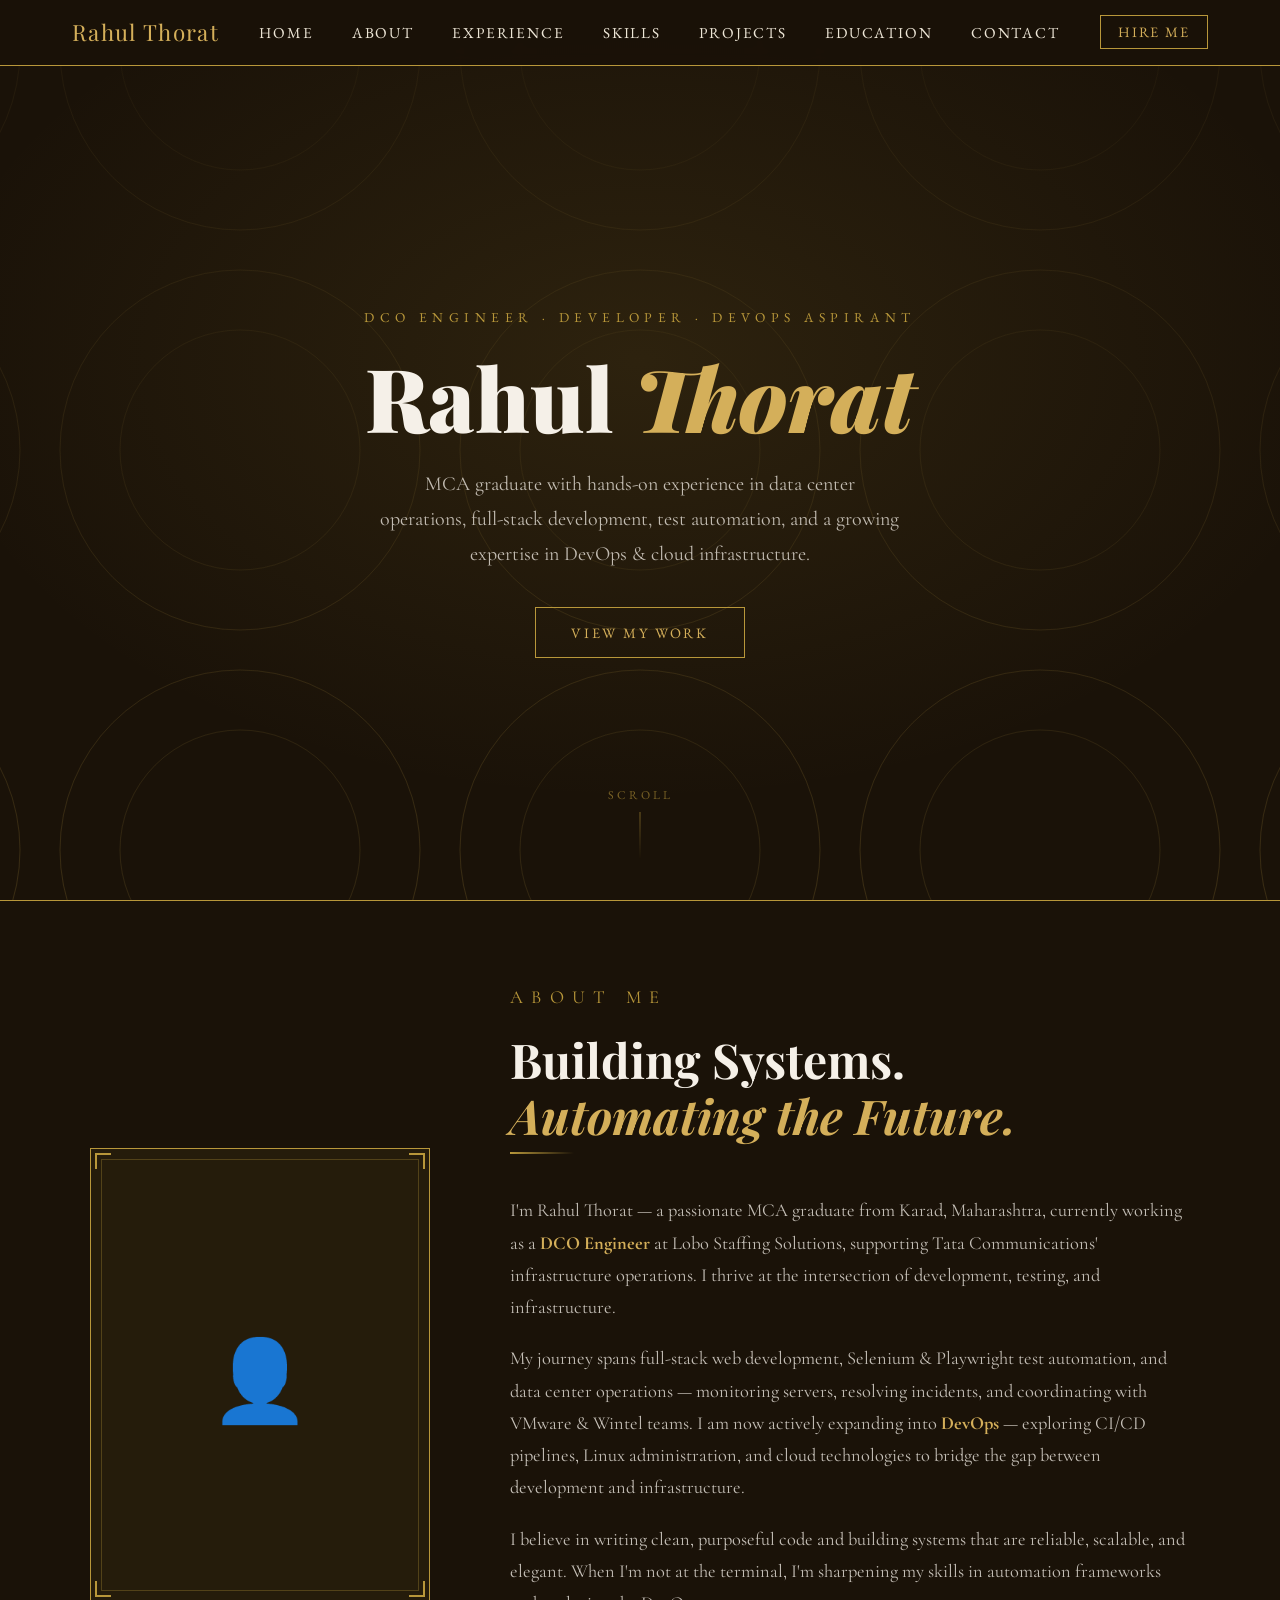
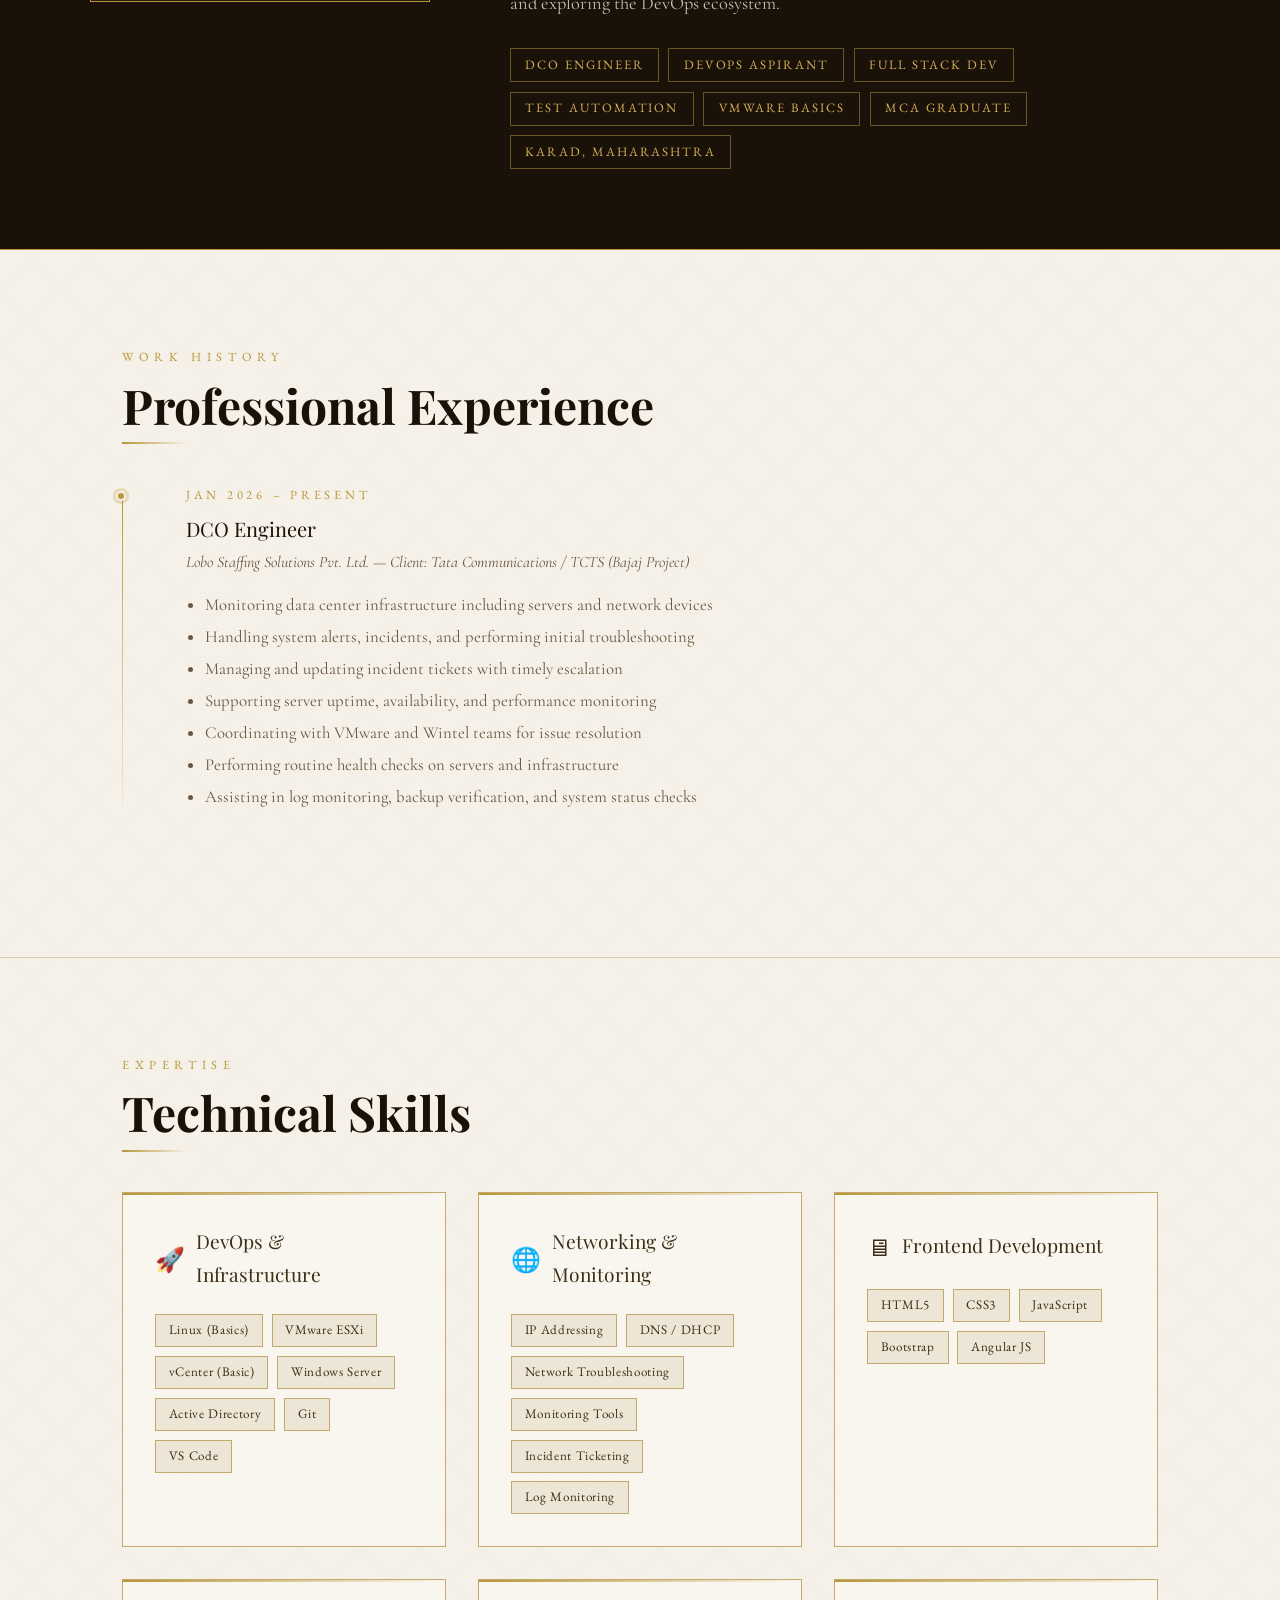
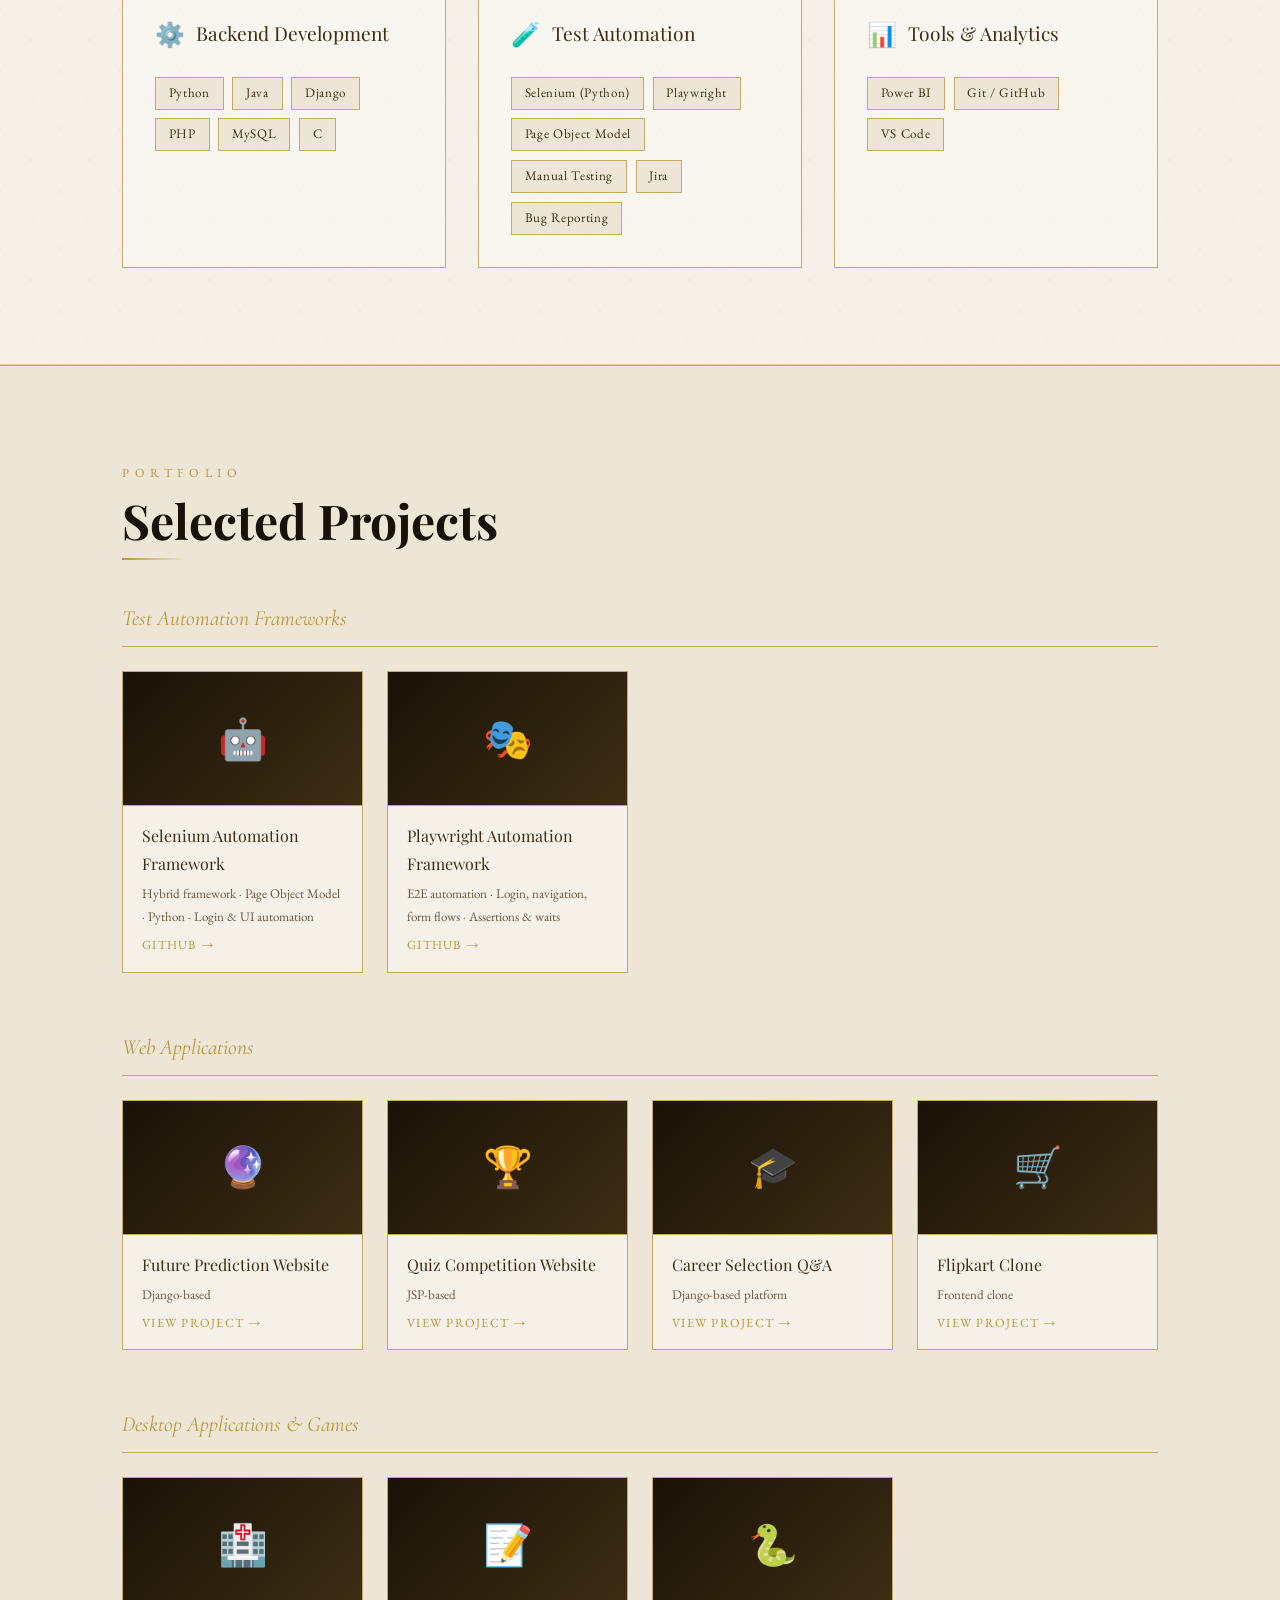
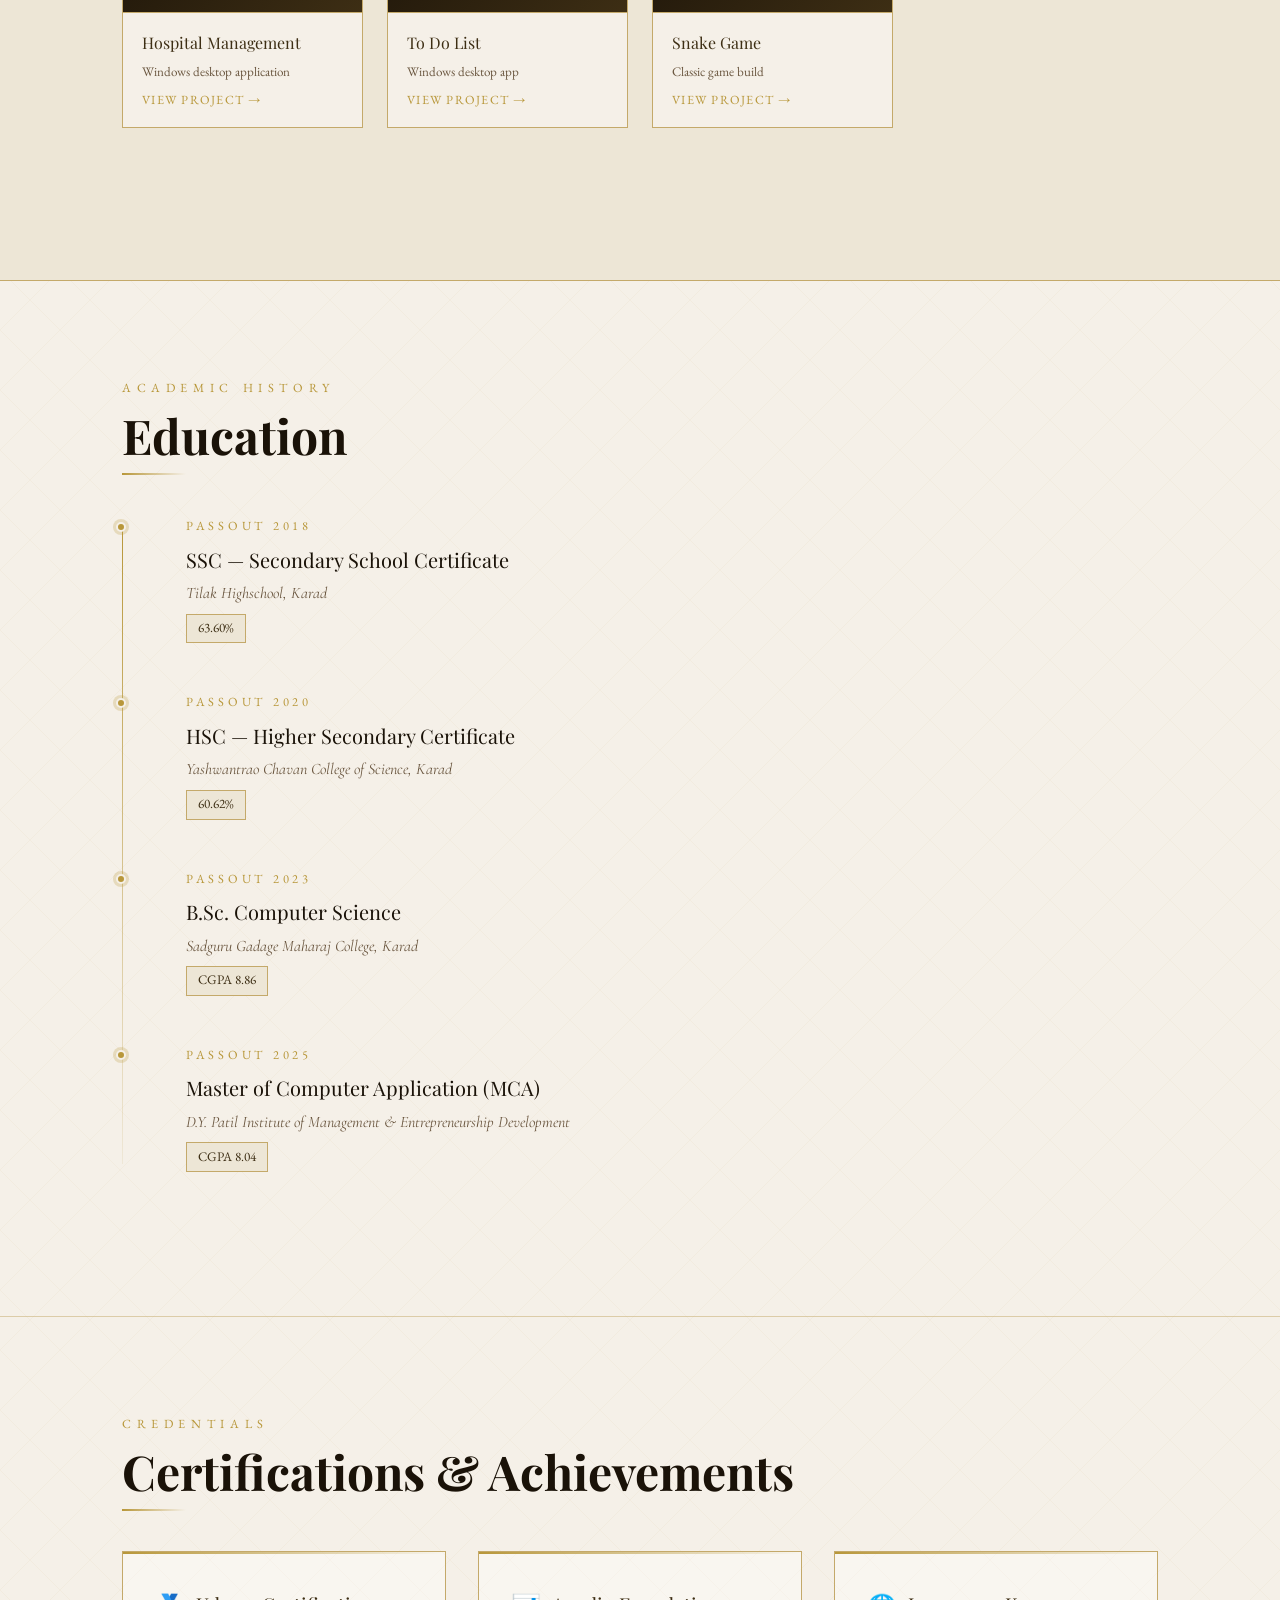
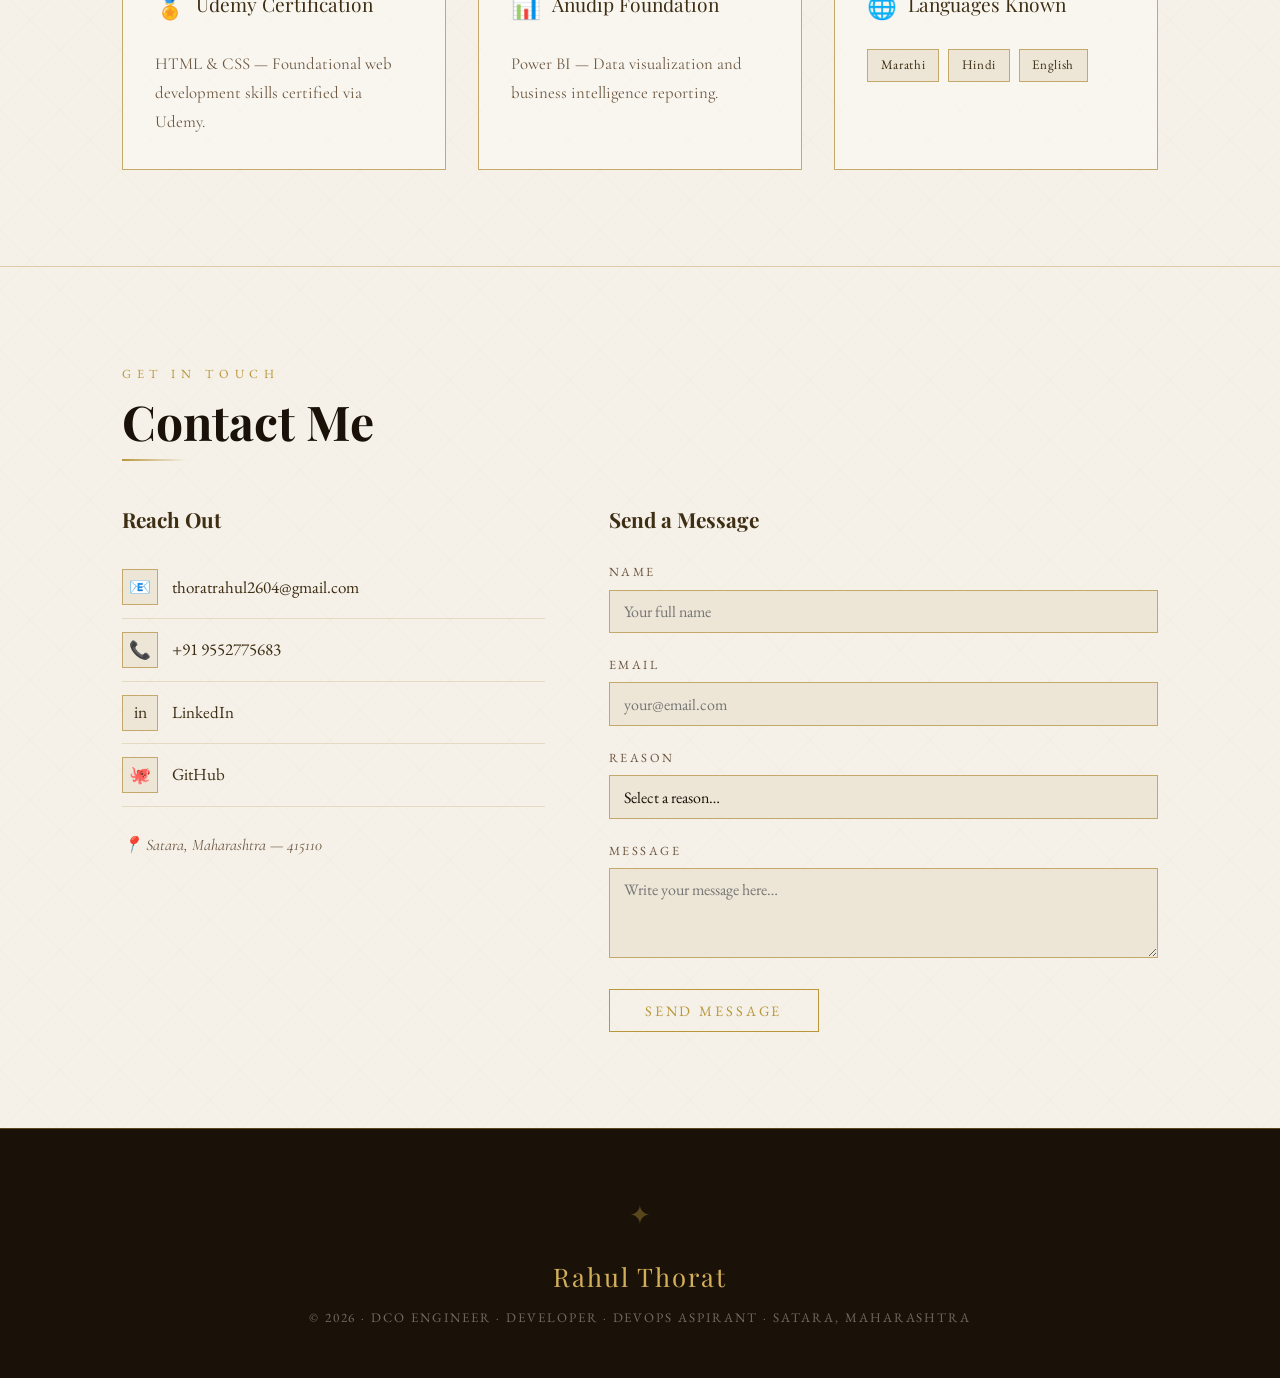
==== template/index.html @ 79670a4c "Pushing to github" ====
<!DOCTYPE html>
<html lang="en">
<head>
  <meta charset="UTF-8" />
  <meta name="viewport" content="width=device-width, initial-scale=1.0"/>
  <title>Rahul Thorat — DevOps & Full Stack Developer</title>
  <link href="https://fonts.googleapis.com/css2?family=Playfair+Display:wght@400;700;900&family=Cormorant+Garamond:ital,wght@0,300;0,400;0,600;1,300;1,400&family=EB+Garamond:wght@400;500&display=swap" rel="stylesheet"/>
  <link rel="stylesheet" href="../css/styles.css">
</head>
<body>

<!-- ═══════════════ NAVIGATION ═══════════════ -->
<div class="nav-wrapper">
  <nav>
    <div class="nav-logo">Rahul Thorat</div>
    <ul class="nav-links">
      <li><a href="#home">Home</a></li>
      <li><a href="#about">About</a></li>
      <li><a href="#experience">Experience</a></li>
      <li><a href="#skills">Skills</a></li>
      <li><a href="#projects">Projects</a></li>
      <li><a href="#education">Education</a></li>
      <li><a href="#contact">Contact</a></li>
    </ul>
    <div class="nav-contact"><a href="#contact">Hire Me</a></div>
  </nav>
</div>

<!-- ═══════════════ HERO ═══════════════ -->
<div id="home" class="hero">
  <div class="hero-inner">
    <p class="hero-eyebrow">DCO Engineer · Developer · DevOps Aspirant</p>
    <h1>Rahul <em>Thorat</em></h1>
    <p class="hero-desc">MCA graduate with hands-on experience in data center operations, full-stack development, test automation, and a growing expertise in DevOps & cloud infrastructure.</p>
    <a href="#projects" class="hero-cta">View My Work</a>
  </div>
  <div class="hero-scroll">
    <span>Scroll</span>
    <div class="scroll-line"></div>
  </div>
</div>

<!-- ═══════════════ ABOUT ═══════════════ -->
<div id="about" class="about-strip">
  <div class="about-inner">
    <div class="about-portrait reveal">
      <div class="portrait-frame">
        👤
        <div class="portrait-corner tl"></div>
        <div class="portrait-corner tr"></div>
        <div class="portrait-corner bl"></div>
        <div class="portrait-corner br"></div>
      </div>
    </div>
    <div class="about-text reveal">
      <p class="section-label">About Me</p>
      <h2 class="section-title">Building Systems.<br/><em style="font-style:italic; color:var(--gold-light);">Automating the Future.</em></h2>
      <span class="title-rule"></span>
      <p>I'm Rahul Thorat — a passionate MCA graduate from Karad, Maharashtra, currently working as a <strong style="color:var(--gold-light)">DCO Engineer</strong> at Lobo Staffing Solutions, supporting Tata Communications' infrastructure operations. I thrive at the intersection of development, testing, and infrastructure.</p>
      <p>My journey spans full-stack web development, Selenium &amp; Playwright test automation, and data center operations — monitoring servers, resolving incidents, and coordinating with VMware &amp; Wintel teams. I am now actively expanding into <strong style="color:var(--gold-light)">DevOps</strong> — exploring CI/CD pipelines, Linux administration, and cloud technologies to bridge the gap between development and infrastructure.</p>
      <p>I believe in writing clean, purposeful code and building systems that are reliable, scalable, and elegant. When I'm not at the terminal, I'm sharpening my skills in automation frameworks and exploring the DevOps ecosystem.</p>
      <div class="about-tags">
        <span class="about-tag">DCO Engineer</span>
        <span class="about-tag">DevOps Aspirant</span>
        <span class="about-tag">Full Stack Dev</span>
        <span class="about-tag">Test Automation</span>
        <span class="about-tag">VMware Basics</span>
        <span class="about-tag">MCA Graduate</span>
        <span class="about-tag">Karad, Maharashtra</span>
      </div>
    </div>
  </div>
</div>

<!-- ═══════════════ EXPERIENCE ═══════════════ -->
<section id="experience">
  <p class="section-label reveal">Work History</p>
  <h2 class="section-title reveal">Professional Experience</h2>
  <span class="title-rule reveal"></span>
  <div class="timeline">
    <div class="timeline-item reveal">
      <div class="timeline-dot"></div>
      <p class="timeline-year">Jan 2026 – Present</p>
      <p class="timeline-degree">DCO Engineer</p>
      <p class="timeline-school">Lobo Staffing Solutions Pvt. Ltd. — Client: Tata Communications / TCTS (Bajaj Project)</p>
      <ul style="margin-top:0.8rem; padding-left:1.2rem; font-family:'Cormorant Garamond',serif; font-size:1.05rem; color:var(--ink-soft); line-height:1.9;">
        <li>Monitoring data center infrastructure including servers and network devices</li>
        <li>Handling system alerts, incidents, and performing initial troubleshooting</li>
        <li>Managing and updating incident tickets with timely escalation</li>
        <li>Supporting server uptime, availability, and performance monitoring</li>
        <li>Coordinating with VMware and Wintel teams for issue resolution</li>
        <li>Performing routine health checks on servers and infrastructure</li>
        <li>Assisting in log monitoring, backup verification, and system status checks</li>
      </ul>
    </div>
  </div>
</section>

<hr class="section-sep"/>

<!-- ═══════════════ SKILLS ═══════════════ -->
<section id="skills">
  <p class="section-label reveal">Expertise</p>
  <h2 class="section-title reveal">Technical Skills</h2>
  <span class="title-rule reveal"></span>
  <div class="skills-grid">

    <div class="skill-card reveal">
      <div class="skill-card-title"><span>🚀</span> DevOps & Infrastructure</div>
      <div class="skill-list">
        <span class="skill-pill">Linux (Basics)</span>
        <span class="skill-pill">VMware ESXi</span>
        <span class="skill-pill">vCenter (Basic)</span>
        <span class="skill-pill">Windows Server</span>
        <span class="skill-pill">Active Directory</span>
        <span class="skill-pill">Git</span>
        <span class="skill-pill">VS Code</span>
      </div>
    </div>

    <div class="skill-card reveal">
      <div class="skill-card-title"><span>🌐</span> Networking & Monitoring</div>
      <div class="skill-list">
        <span class="skill-pill">IP Addressing</span>
        <span class="skill-pill">DNS / DHCP</span>
        <span class="skill-pill">Network Troubleshooting</span>
        <span class="skill-pill">Monitoring Tools</span>
        <span class="skill-pill">Incident Ticketing</span>
        <span class="skill-pill">Log Monitoring</span>
      </div>
    </div>

    <div class="skill-card reveal">
      <div class="skill-card-title"><span>🖥</span> Frontend Development</div>
      <div class="skill-list">
        <span class="skill-pill">HTML5</span>
        <span class="skill-pill">CSS3</span>
        <span class="skill-pill">JavaScript</span>
        <span class="skill-pill">Bootstrap</span>
        <span class="skill-pill">Angular JS</span>
      </div>
    </div>

    <div class="skill-card reveal">
      <div class="skill-card-title"><span>⚙️</span> Backend Development</div>
      <div class="skill-list">
        <span class="skill-pill">Python</span>
        <span class="skill-pill">Java</span>
        <span class="skill-pill">Django</span>
        <span class="skill-pill">PHP</span>
        <span class="skill-pill">MySQL</span>
        <span class="skill-pill">C</span>
      </div>
    </div>

    <div class="skill-card reveal">
      <div class="skill-card-title"><span>🧪</span> Test Automation</div>
      <div class="skill-list">
        <span class="skill-pill">Selenium (Python)</span>
        <span class="skill-pill">Playwright</span>
        <span class="skill-pill">Page Object Model</span>
        <span class="skill-pill">Manual Testing</span>
        <span class="skill-pill">Jira</span>
        <span class="skill-pill">Bug Reporting</span>
      </div>
    </div>

    <div class="skill-card reveal">
      <div class="skill-card-title"><span>📊</span> Tools & Analytics</div>
      <div class="skill-list">
        <span class="skill-pill">Power BI</span>
        <span class="skill-pill">Git / GitHub</span>
        <span class="skill-pill">VS Code</span>
      </div>
    </div>

  </div>
</section>

<hr class="section-sep"/>

<!-- ═══════════════ PROJECTS ═══════════════ -->
<div id="projects" class="projects-bg">
  <div class="projects-inner">
    <p class="section-label reveal">Portfolio</p>
    <h2 class="section-title reveal">Selected Projects</h2>
    <span class="title-rule reveal"></span>

    <div class="project-category reveal">
      <p class="project-cat-label">Test Automation Frameworks</p>
      <div class="projects-grid">
        <a href="https://github.com" class="project-card">
          <div class="project-thumb">🤖</div>
          <div class="project-info">
            <p class="project-name">Selenium Automation Framework</p>
            <p style="font-size:0.82rem; color:var(--ink-soft); font-family:'EB Garamond',serif; margin:0.3rem 0;">Hybrid framework · Page Object Model · Python · Login & UI automation</p>
            <p class="project-link">GitHub →</p>
          </div>
        </a>
        <a href="https://github.com" class="project-card">
          <div class="project-thumb">🎭</div>
          <div class="project-info">
            <p class="project-name">Playwright Automation Framework</p>
            <p style="font-size:0.82rem; color:var(--ink-soft); font-family:'EB Garamond',serif; margin:0.3rem 0;">E2E automation · Login, navigation, form flows · Assertions & waits</p>
            <p class="project-link">GitHub →</p>
          </div>
        </a>
      </div>
    </div>

    <div class="project-category reveal">
      <p class="project-cat-label">Web Applications</p>
      <div class="projects-grid">
        <a href="#" class="project-card">
          <div class="project-thumb">🔮</div>
          <div class="project-info">
            <p class="project-name">Future Prediction Website</p>
            <p style="font-size:0.82rem; color:var(--ink-soft); font-family:'EB Garamond',serif; margin:0.3rem 0;">Django-based</p>
            <p class="project-link">View Project →</p>
          </div>
        </a>
        <a href="#" class="project-card">
          <div class="project-thumb">🏆</div>
          <div class="project-info">
            <p class="project-name">Quiz Competition Website</p>
            <p style="font-size:0.82rem; color:var(--ink-soft); font-family:'EB Garamond',serif; margin:0.3rem 0;">JSP-based</p>
            <p class="project-link">View Project →</p>
          </div>
        </a>
        <a href="#" class="project-card">
          <div class="project-thumb">🎓</div>
          <div class="project-info">
            <p class="project-name">Career Selection Q&amp;A</p>
            <p style="font-size:0.82rem; color:var(--ink-soft); font-family:'EB Garamond',serif; margin:0.3rem 0;">Django-based platform</p>
            <p class="project-link">View Project →</p>
          </div>
        </a>
        <a href="#" class="project-card">
          <div class="project-thumb">🛒</div>
          <div class="project-info">
            <p class="project-name">Flipkart Clone</p>
            <p style="font-size:0.82rem; color:var(--ink-soft); font-family:'EB Garamond',serif; margin:0.3rem 0;">Frontend clone</p>
            <p class="project-link">View Project →</p>
          </div>
        </a>
      </div>
    </div>

    <div class="project-category reveal">
      <p class="project-cat-label">Desktop Applications & Games</p>
      <div class="projects-grid">
        <a href="#" class="project-card">
          <div class="project-thumb">🏥</div>
          <div class="project-info">
            <p class="project-name">Hospital Management</p>
            <p style="font-size:0.82rem; color:var(--ink-soft); font-family:'EB Garamond',serif; margin:0.3rem 0;">Windows desktop application</p>
            <p class="project-link">View Project →</p>
          </div>
        </a>
        <a href="#" class="project-card">
          <div class="project-thumb">📝</div>
          <div class="project-info">
            <p class="project-name">To Do List</p>
            <p style="font-size:0.82rem; color:var(--ink-soft); font-family:'EB Garamond',serif; margin:0.3rem 0;">Windows desktop app</p>
            <p class="project-link">View Project →</p>
          </div>
        </a>
        <a href="#" class="project-card">
          <div class="project-thumb">🐍</div>
          <div class="project-info">
            <p class="project-name">Snake Game</p>
            <p style="font-size:0.82rem; color:var(--ink-soft); font-family:'EB Garamond',serif; margin:0.3rem 0;">Classic game build</p>
            <p class="project-link">View Project →</p>
          </div>
        </a>
      </div>
    </div>
  </div>
</div>

<!-- ═══════════════ EDUCATION ═══════════════ -->
<section id="education">
  <p class="section-label reveal">Academic History</p>
  <h2 class="section-title reveal">Education</h2>
  <span class="title-rule reveal"></span>
  <div class="timeline">

    <div class="timeline-item reveal">
      <div class="timeline-dot"></div>
      <p class="timeline-year">Passout 2018</p>
      <p class="timeline-degree">SSC — Secondary School Certificate</p>
      <p class="timeline-school">Tilak Highschool, Karad</p>
      <span class="timeline-score">63.60%</span>
    </div>

    <div class="timeline-item reveal">
      <div class="timeline-dot"></div>
      <p class="timeline-year">Passout 2020</p>
      <p class="timeline-degree">HSC — Higher Secondary Certificate</p>
      <p class="timeline-school">Yashwantrao Chavan College of Science, Karad</p>
      <span class="timeline-score">60.62%</span>
    </div>

    <div class="timeline-item reveal">
      <div class="timeline-dot"></div>
      <p class="timeline-year">Passout 2023</p>
      <p class="timeline-degree">B.Sc. Computer Science</p>
      <p class="timeline-school">Sadguru Gadage Maharaj College, Karad</p>
      <span class="timeline-score">CGPA 8.86</span>
    </div>

    <div class="timeline-item reveal">
      <div class="timeline-dot"></div>
      <p class="timeline-year">Passout 2025</p>
      <p class="timeline-degree">Master of Computer Application (MCA)</p>
      <p class="timeline-school">D.Y. Patil Institute of Management &amp; Entrepreneurship Development</p>
      <span class="timeline-score">CGPA 8.04</span>
    </div>

  </div>
</section>

<hr class="section-sep"/>

<!-- ═══════════════ CERTIFICATIONS ═══════════════ -->
<section id="certifications">
  <p class="section-label reveal">Credentials</p>
  <h2 class="section-title reveal">Certifications &amp; Achievements</h2>
  <span class="title-rule reveal"></span>
  <div class="skills-grid">
    <div class="skill-card reveal">
      <div class="skill-card-title"><span>🏅</span> Udemy Certification</div>
      <p style="font-family:'Cormorant Garamond',serif; font-size:1.05rem; color:var(--ink-soft);">HTML &amp; CSS — Foundational web development skills certified via Udemy.</p>
    </div>
    <div class="skill-card reveal">
      <div class="skill-card-title"><span>📊</span> Anudip Foundation</div>
      <p style="font-family:'Cormorant Garamond',serif; font-size:1.05rem; color:var(--ink-soft);">Power BI — Data visualization and business intelligence reporting.</p>
    </div>
    <div class="skill-card reveal">
      <div class="skill-card-title"><span>🌐</span> Languages Known</div>
      <div class="skill-list" style="margin-top:0.5rem;">
        <span class="skill-pill">Marathi</span>
        <span class="skill-pill">Hindi</span>
        <span class="skill-pill">English</span>
      </div>
    </div>
  </div>
</section>

<hr class="section-sep"/>

<!-- ═══════════════ CONTACT ═══════════════ -->
<section id="contact">
  <p class="section-label reveal">Get In Touch</p>
  <h2 class="section-title reveal">Contact Me</h2>
  <span class="title-rule reveal"></span>
  <div class="contact-wrap">

    <div class="contact-social reveal">
      <h3>Reach Out</h3>
      <a href="mailto:thoratrahul2604@gmail.com" class="social-link">
        <div class="social-icon">📧</div>
        <span>thoratrahul2604@gmail.com</span>
      </a>
      <a href="tel:9552775683" class="social-link">
        <div class="social-icon">📞</div>
        <span>+91 9552775683</span>
      </a>
      <a href="https://linkedin.com" target="_blank" class="social-link">
        <div class="social-icon">in</div>
        <span>LinkedIn</span>
      </a>
      <a href="https://github.com" target="_blank" class="social-link">
        <div class="social-icon">🐙</div>
        <span>GitHub</span>
      </a>
      <p style="margin-top:1.5rem; font-family:'Cormorant Garamond',serif; font-style:italic; color:var(--ink-soft); font-size:1rem;">
        📍 Satara, Maharashtra — 415110
      </p>
    </div>

    <div class="contact-form reveal">
      <h3>Send a Message</h3>
      <div class="form-group">
        <label for="name">Name</label>
        <input type="text" id="name" name="name" placeholder="Your full name"/>
      </div>
      <div class="form-group">
        <label for="email">Email</label>
        <input type="email" id="email" name="email" placeholder="your@email.com"/>
      </div>
      <div class="form-group">
        <label for="reason">Reason</label>
        <select id="reason" name="reason">
          <option value="">Select a reason…</option>
          <option value="query">Query</option>
          <option value="feedback">Feedback</option>
          <option value="support">Support</option>
          <option value="hire">Hiring</option>
          <option value="other">Other</option>
        </select>
      </div>
      <div class="form-group">
        <label for="message">Message</label>
        <textarea id="message" name="message" placeholder="Write your message here…"></textarea>
      </div>
      <button class="btn-submit" type="button">Send Message</button>
    </div>

  </div>
</section>

<!-- ═══════════════ FOOTER ═══════════════ -->
<footer>
  <div class="footer-ornament">✦</div>
  <p class="footer-name">Rahul Thorat</p>
  <p class="footer-copy">&copy; 2026 · DCO Engineer · Developer · DevOps Aspirant · Satara, Maharashtra</p>
</footer>

<!-- ═══════════════ SCROLL REVEAL ═══════════════ -->
<script>
  const observer = new IntersectionObserver(entries => {
    entries.forEach(e => {
      if (e.isIntersecting) {
        e.target.classList.add('visible');
        observer.unobserve(e.target);
      }
    });
  }, { threshold: 0.12 });

  document.querySelectorAll('.reveal').forEach(el => observer.observe(el));
</script>

</body>
</html>
---- css/styles.css ----
:root {
      --cream:   #f5f0e8;
      --parchment: #ede6d6;
      --gold:    #b8973a;
      --gold-light: #d4af5a;
      --ink:     #1a1208;
      --ink-mid: #3d2e14;
      --ink-soft: #6b5740;
      --red:     #8b1a1a;
      --border:  #c4a96a;
      --shadow:  rgba(26,18,8,0.18);
    }

    *, *::before, *::after { margin:0; padding:0; box-sizing:border-box; }

    html { scroll-behavior: smooth; }

    body {
      background-color: var(--cream);
      background-image:
        url("data:image/svg+xml,%3Csvg xmlns='http://www.w3.org/2000/svg' width='60' height='60'%3E%3Cpath d='M30 0 L60 30 L30 60 L0 30Z' fill='none' stroke='%23c4a96a' stroke-width='0.3' opacity='0.25'/%3E%3C/svg%3E");
      color: var(--ink);
      font-family: 'EB Garamond', serif;
      font-size: 17px;
      line-height: 1.75;
      overflow-x: hidden;
    }

    /* ─── SCROLLBAR ─── */
    ::-webkit-scrollbar { width: 7px; }
    ::-webkit-scrollbar-track { background: var(--parchment); }
    ::-webkit-scrollbar-thumb { background: var(--gold); border-radius: 4px; }

    /* ─── DECORATIVE DIVIDER ─── */
    .ornament {
      text-align: center;
      color: var(--gold);
      font-size: 1.4rem;
      letter-spacing: 0.5em;
      margin: 1.5rem 0;
      opacity: 0.7;
    }

    /* ════════════════ NAVIGATION ════════════════ */
    .nav-wrapper {
      position: fixed; top: 0; left: 0; right: 0; z-index: 1000;
      background: rgba(26,18,8,0.94);
      border-bottom: 1px solid var(--gold);
      backdrop-filter: blur(6px);
    }
    nav {
      max-width: 1200px;
      margin: 0 auto;
      display: flex;
      align-items: center;
      justify-content: space-between;
      padding: 0.8rem 2rem;
    }
    .nav-logo {
      font-family: 'Playfair Display', serif;
      font-size: 1.4rem;
      color: var(--gold-light);
      letter-spacing: 0.06em;
    }
    .nav-links { display: flex; list-style: none; gap: 2.4rem; }
    .nav-links a {
      color: var(--parchment);
      text-decoration: none;
      font-family: 'EB Garamond', serif;
      font-size: 0.95rem;
      letter-spacing: 0.12em;
      text-transform: uppercase;
      position: relative;
      transition: color 0.3s;
    }
    .nav-links a::after {
      content: '';
      position: absolute; left: 0; bottom: -3px; right: 0; height: 1px;
      background: var(--gold);
      transform: scaleX(0); transform-origin: left;
      transition: transform 0.3s;
    }
    .nav-links a:hover { color: var(--gold-light); }
    .nav-links a:hover::after { transform: scaleX(1); }
    .nav-contact a {
      border: 1px solid var(--gold);
      color: var(--gold-light);
      padding: 0.4rem 1.1rem;
      font-family: 'EB Garamond', serif;
      font-size: 0.9rem;
      letter-spacing: 0.12em;
      text-transform: uppercase;
      text-decoration: none;
      transition: background 0.3s, color 0.3s;
    }
    .nav-contact a:hover { background: var(--gold); color: var(--ink); }

    /* ════════════════ HERO ════════════════ */
    .hero {
      min-height: 100vh;
      display: flex;
      align-items: center;
      justify-content: center;
      text-align: center;
      padding: 8rem 2rem 4rem;
      background:
        linear-gradient(to bottom, rgba(26,18,8,0.72) 0%, rgba(26,18,8,0.4) 60%, rgba(245,240,232,0) 100%),
        url("data:image/svg+xml,%3Csvg xmlns='http://www.w3.org/2000/svg' width='200' height='200'%3E%3Ccircle cx='100' cy='100' r='90' fill='none' stroke='%23b8973a' stroke-width='0.5' opacity='0.2'/%3E%3Ccircle cx='100' cy='100' r='60' fill='none' stroke='%23b8973a' stroke-width='0.5' opacity='0.15'/%3E%3C/svg%3E") center/400px;
      background-color: var(--ink);
      position: relative;
    }
    .hero::before {
      content: '';
      position: absolute; inset: 0;
      background: radial-gradient(ellipse 80% 70% at 50% 40%, rgba(184,151,58,0.12) 0%, transparent 70%);
      pointer-events: none;
    }
    .hero-inner { position: relative; z-index: 1; max-width: 700px; }
    .hero-eyebrow {
      font-family: 'EB Garamond', serif;
      font-size: 0.85rem;
      letter-spacing: 0.4em;
      text-transform: uppercase;
      color: var(--gold);
      margin-bottom: 1.2rem;
      opacity: 0;
      animation: fadeUp 0.9s 0.2s forwards;
    }
    .hero h1 {
      font-family: 'Playfair Display', serif;
      font-size: clamp(3rem, 7vw, 5.5rem);
      font-weight: 900;
      line-height: 1.08;
      color: var(--cream);
      margin-bottom: 1.4rem;
      opacity: 0;
      animation: fadeUp 0.9s 0.45s forwards;
    }
    .hero h1 em {
      font-style: italic;
      color: var(--gold-light);
    }
    .hero-desc {
      font-family: 'Cormorant Garamond', serif;
      font-size: 1.25rem;
      color: rgba(245,240,232,0.75);
      max-width: 520px;
      margin: 0 auto 2.2rem;
      opacity: 0;
      animation: fadeUp 0.9s 0.7s forwards;
    }
    .hero-cta {
      display: inline-block;
      border: 1px solid var(--gold);
      color: var(--gold-light);
      padding: 0.75rem 2.2rem;
      font-family: 'EB Garamond', serif;
      font-size: 0.9rem;
      letter-spacing: 0.18em;
      text-transform: uppercase;
      text-decoration: none;
      transition: background 0.3s, color 0.3s;
      opacity: 0;
      animation: fadeUp 0.9s 0.95s forwards;
    }
    .hero-cta:hover { background: var(--gold); color: var(--ink); }
    .hero-scroll {
      position: absolute; bottom: 2.5rem; left: 50%; transform: translateX(-50%);
      display: flex; flex-direction: column; align-items: center; gap: 0.4rem;
      color: var(--gold); font-size: 0.75rem; letter-spacing: 0.25em;
      text-transform: uppercase; opacity: 0.6; animation: fadeIn 1s 1.5s forwards; opacity: 0;
    }
    .scroll-line {
      width: 1px; height: 3rem;
      background: linear-gradient(to bottom, var(--gold), transparent);
      animation: scrollPulse 2s infinite;
    }

    /* ════════════════ SECTION COMMONS ════════════════ */
    section {
      max-width: 1100px;
      margin: 0 auto;
      padding: 6rem 2rem;
    }
    .section-label {
      font-family: 'EB Garamond', serif;
      font-size: 0.78rem;
      letter-spacing: 0.45em;
      text-transform: uppercase;
      color: var(--gold);
      margin-bottom: 0.6rem;
    }
    .section-title {
      font-family: 'Playfair Display', serif;
      font-size: clamp(2rem, 4vw, 3rem);
      font-weight: 700;
      color: var(--ink);
      line-height: 1.15;
      margin-bottom: 0.6rem;
    }
    .title-rule {
      display: block; width: 4rem; height: 2px;
      background: linear-gradient(to right, var(--gold), transparent);
      margin-bottom: 2.5rem;
    }
    .section-sep {
      border: none;
      border-top: 1px solid var(--border);
      opacity: 0.5;
      margin: 0;
    }

    /* ════════════════ ABOUT / HERO STRIP ════════════════ */
    .about-strip {
      background: var(--ink);
      border-top: 1px solid var(--gold);
      border-bottom: 1px solid var(--gold);
      padding: 5rem 2rem;
    }
    .about-inner {
      max-width: 1100px;
      margin: 0 auto;
      display: grid;
      grid-template-columns: 1fr 2fr;
      gap: 5rem;
      align-items: center;
    }
    .about-portrait {
      position: relative;
    }
    .portrait-frame {
      width: 100%;
      aspect-ratio: 3/4;
      border: 1px solid var(--gold);
      background: rgba(184,151,58,0.07);
      display: flex; align-items: center; justify-content: center;
      font-family: 'Playfair Display', serif;
      font-size: 5rem;
      color: var(--gold);
      position: relative;
      overflow: hidden;
    }
    .portrait-frame::before {
      content: '';
      position: absolute; inset: 10px;
      border: 1px solid rgba(184,151,58,0.3);
      pointer-events: none;
    }
    .portrait-corner {
      position: absolute;
      width: 16px; height: 16px;
      border-color: var(--gold);
      border-style: solid;
    }
    .portrait-corner.tl { top: 4px; left: 4px; border-width: 2px 0 0 2px; }
    .portrait-corner.tr { top: 4px; right: 4px; border-width: 2px 2px 0 0; }
    .portrait-corner.bl { bottom: 4px; left: 4px; border-width: 0 0 2px 2px; }
    .portrait-corner.br { bottom: 4px; right: 4px; border-width: 0 2px 2px 0; }

    .about-text .section-label { color: var(--gold); }
    .about-text .section-title { color: var(--cream); }
    .about-text .title-rule { background: linear-gradient(to right, var(--gold), transparent); }
    .about-text p {
      font-family: 'Cormorant Garamond', serif;
      font-size: 1.15rem;
      color: rgba(245,240,232,0.78);
      margin-bottom: 1.2rem;
    }
    .about-tags {
      display: flex; flex-wrap: wrap; gap: 0.6rem; margin-top: 1.8rem;
    }
    .about-tag {
      border: 1px solid rgba(184,151,58,0.5);
      color: var(--gold-light);
      padding: 0.3rem 0.9rem;
      font-size: 0.8rem;
      letter-spacing: 0.15em;
      text-transform: uppercase;
      font-family: 'EB Garamond', serif;
    }

    /* ════════════════ SKILLS ════════════════ */
    .skills-grid {
      display: grid;
      grid-template-columns: repeat(auto-fit, minmax(300px, 1fr));
      gap: 2rem;
    }
    .skill-card {
      border: 1px solid var(--border);
      padding: 2rem;
      background: rgba(255,255,255,0.35);
      position: relative;
      transition: transform 0.3s, box-shadow 0.3s;
    }
    .skill-card::before {
      content: '';
      position: absolute; top: 0; left: 0; right: 0; height: 2px;
      background: linear-gradient(to right, var(--gold), transparent);
    }
    .skill-card:hover {
      transform: translateY(-4px);
      box-shadow: 0 12px 32px var(--shadow);
    }
    .skill-card-title {
      font-family: 'Playfair Display', serif;
      font-size: 1.2rem;
      color: var(--ink-mid);
      margin-bottom: 1.4rem;
      display: flex; align-items: center; gap: 0.7rem;
    }
    .skill-card-title span { font-size: 1.5rem; }
    .skill-list {
      display: flex; flex-wrap: wrap; gap: 0.55rem;
    }
    .skill-pill {
      background: var(--parchment);
      border: 1px solid var(--border);
      color: var(--ink-mid);
      padding: 0.25rem 0.8rem;
      font-size: 0.82rem;
      font-family: 'EB Garamond', serif;
      letter-spacing: 0.05em;
      transition: background 0.2s, color 0.2s;
    }
    .skill-pill:hover { background: var(--gold); color: var(--ink); border-color: var(--gold); }

    /* ════════════════ PROJECTS ════════════════ */
    .projects-bg { background: var(--parchment); border-top: 1px solid var(--border); border-bottom: 1px solid var(--border); }
    .projects-inner { max-width: 1100px; margin: 0 auto; padding: 6rem 2rem; }
    .project-category { margin-bottom: 3.5rem; }
    .project-cat-label {
      font-family: 'Cormorant Garamond', serif;
      font-style: italic;
      font-size: 1.35rem;
      color: var(--gold);
      border-bottom: 1px solid var(--border);
      padding-bottom: 0.5rem;
      margin-bottom: 1.5rem;
    }
    .projects-grid {
      display: grid;
      grid-template-columns: repeat(auto-fill, minmax(230px, 1fr));
      gap: 1.5rem;
    }
    .project-card {
      background: var(--cream);
      border: 1px solid var(--border);
      overflow: hidden;
      transition: transform 0.3s, box-shadow 0.3s;
      text-decoration: none;
      color: var(--ink);
      display: block;
    }
    .project-card:hover { transform: translateY(-5px); box-shadow: 0 14px 40px var(--shadow); }
    .project-thumb {
      width: 100%; aspect-ratio: 16/9;
      background: linear-gradient(135deg, var(--ink) 0%, var(--ink-mid) 100%);
      display: flex; align-items: center; justify-content: center;
      font-size: 2.5rem;
      color: var(--gold);
      border-bottom: 1px solid var(--border);
    }
    .project-info { padding: 1rem 1.2rem; }
    .project-name {
      font-family: 'Playfair Display', serif;
      font-size: 1rem;
      color: var(--ink-mid);
    }
    .project-link {
      font-size: 0.78rem;
      letter-spacing: 0.1em;
      color: var(--gold);
      text-transform: uppercase;
      font-family: 'EB Garamond', serif;
    }

    /* ════════════════ EDUCATION ════════════════ */
    .timeline { position: relative; padding-left: 2.5rem; }
    .timeline::before {
      content: '';
      position: absolute; left: 0; top: 0.5rem; bottom: 0.5rem;
      width: 1px;
      background: linear-gradient(to bottom, var(--gold), rgba(184,151,58,0.1));
    }
    .timeline-item {
      position: relative;
      margin-bottom: 3rem;
      padding-left: 1.5rem;
    }
    .timeline-dot {
      position: absolute; left: -2.85rem; top: 0.4rem;
      width: 10px; height: 10px;
      background: var(--gold);
      border: 2px solid var(--cream);
      border-radius: 50%;
      box-shadow: 0 0 0 3px rgba(184,151,58,0.25);
    }
    .timeline-year {
      font-family: 'EB Garamond', serif;
      font-size: 0.78rem;
      letter-spacing: 0.3em;
      text-transform: uppercase;
      color: var(--gold);
      margin-bottom: 0.3rem;
    }
    .timeline-degree {
      font-family: 'Playfair Display', serif;
      font-size: 1.25rem;
      color: var(--ink);
      margin-bottom: 0.15rem;
    }
    .timeline-school {
      font-family: 'Cormorant Garamond', serif;
      font-style: italic;
      color: var(--ink-soft);
      font-size: 1rem;
      margin-bottom: 0.3rem;
    }
    .timeline-score {
      display: inline-block;
      background: var(--parchment);
      border: 1px solid var(--border);
      padding: 0.15rem 0.7rem;
      font-size: 0.82rem;
      color: var(--ink-mid);
    }

    /* ════════════════ CONTACT ════════════════ */
    .contact-wrap {
      display: grid;
      grid-template-columns: 1fr 1.3fr;
      gap: 4rem;
      align-items: start;
    }
    .contact-social h3 {
      font-family: 'Playfair Display', serif;
      font-size: 1.3rem;
      color: var(--ink-mid);
      margin-bottom: 1.2rem;
    }
    .social-link {
      display: flex;
      align-items: center;
      gap: 0.9rem;
      padding: 0.8rem 0;
      border-bottom: 1px solid rgba(196,169,106,0.3);
      text-decoration: none;
      color: var(--ink-mid);
      font-family: 'EB Garamond', serif;
      transition: color 0.2s;
    }
    .social-link:hover { color: var(--gold); }
    .social-icon {
      width: 36px; height: 36px;
      border: 1px solid var(--border);
      display: flex; align-items: center; justify-content: center;
      font-size: 1.1rem;
      flex-shrink: 0;
      background: var(--parchment);
    }
    .contact-form h3 {
      font-family: 'Playfair Display', serif;
      font-size: 1.3rem;
      color: var(--ink-mid);
      margin-bottom: 1.5rem;
    }
    .form-group { margin-bottom: 1.3rem; }
    .form-group label {
      display: block;
      font-size: 0.78rem;
      letter-spacing: 0.2em;
      text-transform: uppercase;
      color: var(--ink-soft);
      margin-bottom: 0.4rem;
    }
    .form-group input,
    .form-group select,
    .form-group textarea {
      width: 100%;
      background: var(--parchment);
      border: 1px solid var(--border);
      padding: 0.65rem 0.9rem;
      font-family: 'EB Garamond', serif;
      font-size: 1rem;
      color: var(--ink);
      outline: none;
      transition: border-color 0.2s;
      appearance: none;
      -webkit-appearance: none;
    }
    .form-group input:focus,
    .form-group select:focus,
    .form-group textarea:focus { border-color: var(--gold); }
    .form-group textarea { resize: vertical; min-height: 90px; }
    .btn-submit {
      border: 1px solid var(--gold);
      background: transparent;
      color: var(--gold);
      padding: 0.7rem 2.2rem;
      font-family: 'EB Garamond', serif;
      font-size: 0.9rem;
      letter-spacing: 0.2em;
      text-transform: uppercase;
      cursor: pointer;
      transition: background 0.3s, color 0.3s;
    }
    .btn-submit:hover { background: var(--gold); color: var(--ink); }

    /* ════════════════ FOOTER ════════════════ */
    footer {
      background: var(--ink);
      border-top: 1px solid rgba(184,151,58,0.4);
      text-align: center;
      padding: 3rem 2rem;
    }
    .footer-name {
      font-family: 'Playfair Display', serif;
      font-size: 1.6rem;
      color: var(--gold-light);
      letter-spacing: 0.08em;
      margin-bottom: 0.5rem;
    }
    .footer-copy {
      font-size: 0.82rem;
      letter-spacing: 0.15em;
      color: rgba(245,240,232,0.4);
      text-transform: uppercase;
    }
    .footer-ornament { font-size: 1.6rem; color: var(--gold); opacity: 0.4; margin: 1rem 0; }

    /* ════════════════ ANIMATIONS ════════════════ */
    @keyframes fadeUp {
      from { opacity: 0; transform: translateY(22px); }
      to   { opacity: 1; transform: translateY(0); }
    }
    @keyframes fadeIn {
      from { opacity: 0; } to { opacity: 0.6; }
    }
    @keyframes scrollPulse {
      0%,100% { opacity: 0.4; } 50% { opacity: 1; }
    }

    /* ════════════════ REVEAL ON SCROLL ════════════════ */
    .reveal {
      opacity: 0;
      transform: translateY(30px);
      transition: opacity 0.75s ease, transform 0.75s ease;
    }
    .reveal.visible {
      opacity: 1;
      transform: translateY(0);
    }

    /* ════════════════ RESPONSIVE ════════════════ */
    @media (max-width: 768px) {
      .about-inner { grid-template-columns: 1fr; gap: 2.5rem; }
      .contact-wrap { grid-template-columns: 1fr; gap: 2.5rem; }
      .nav-links { display: none; }
      .portrait-frame { max-width: 250px; margin: 0 auto; }
    }
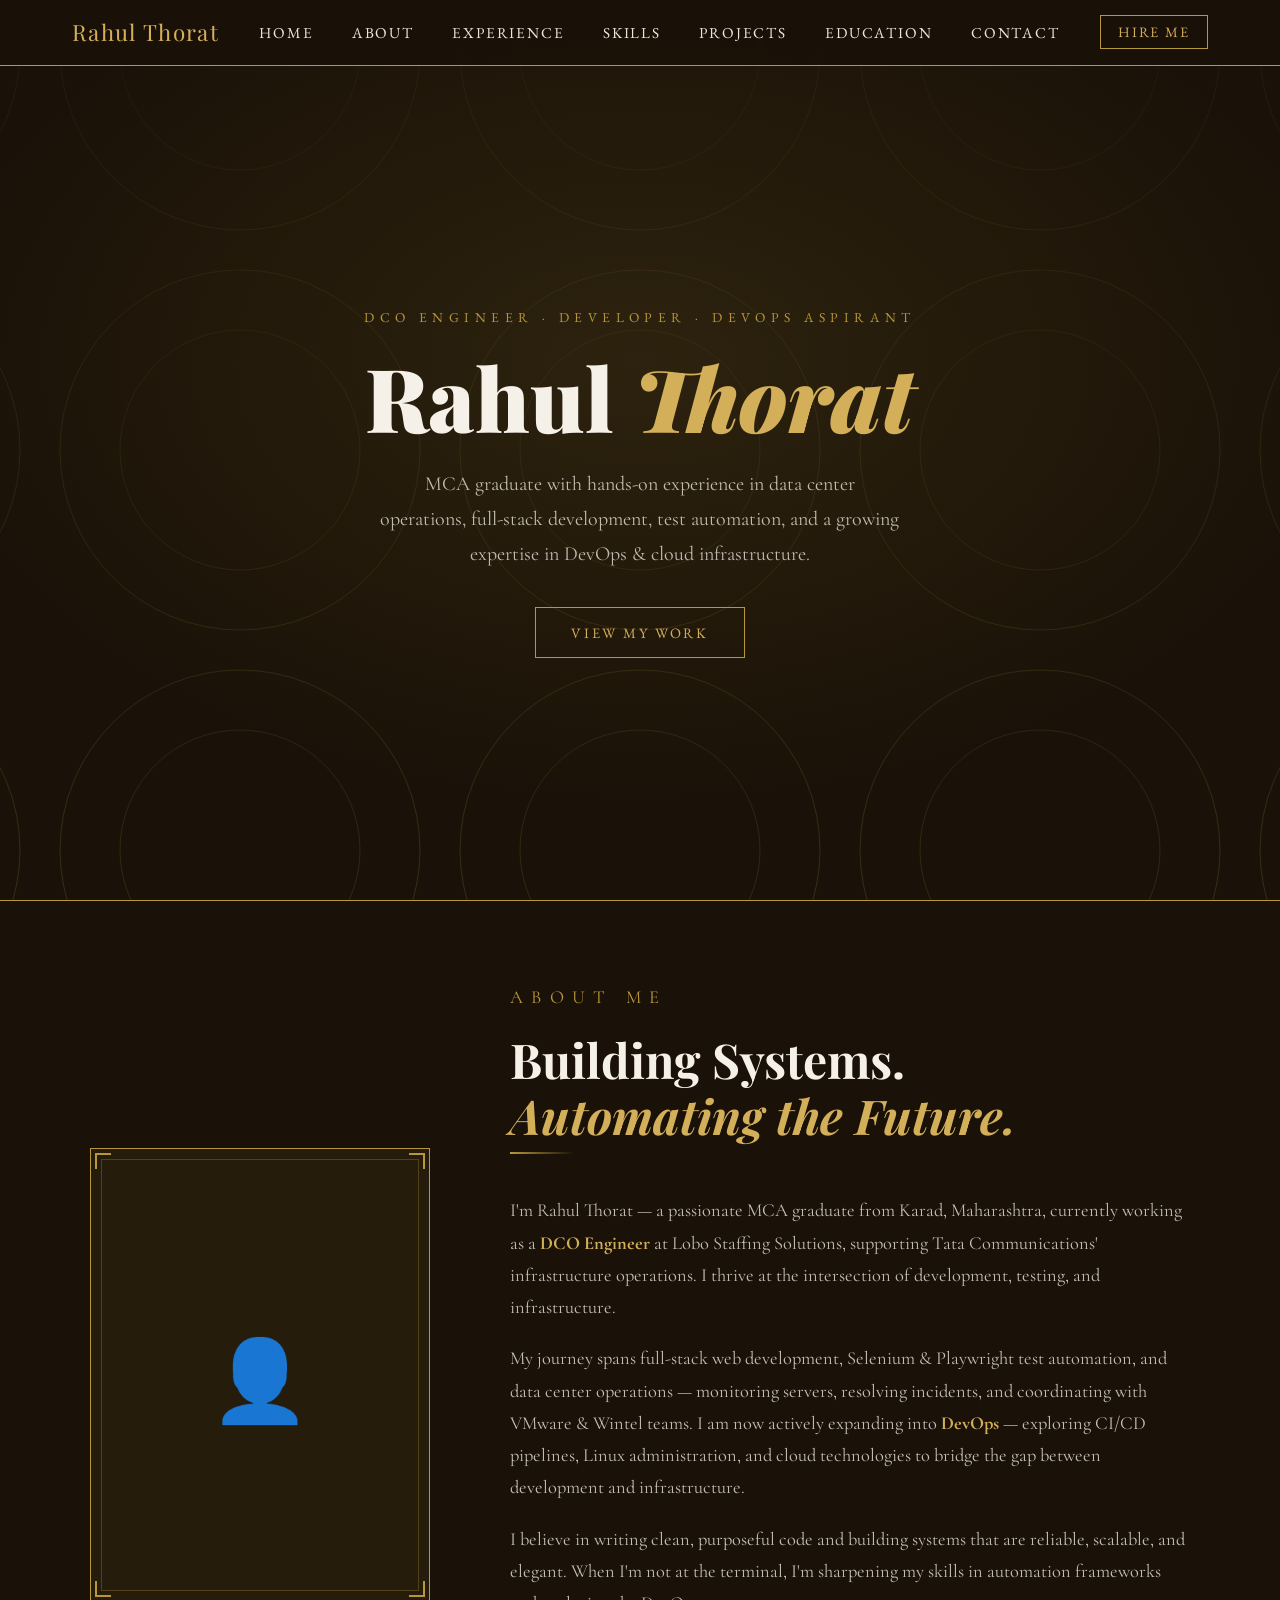
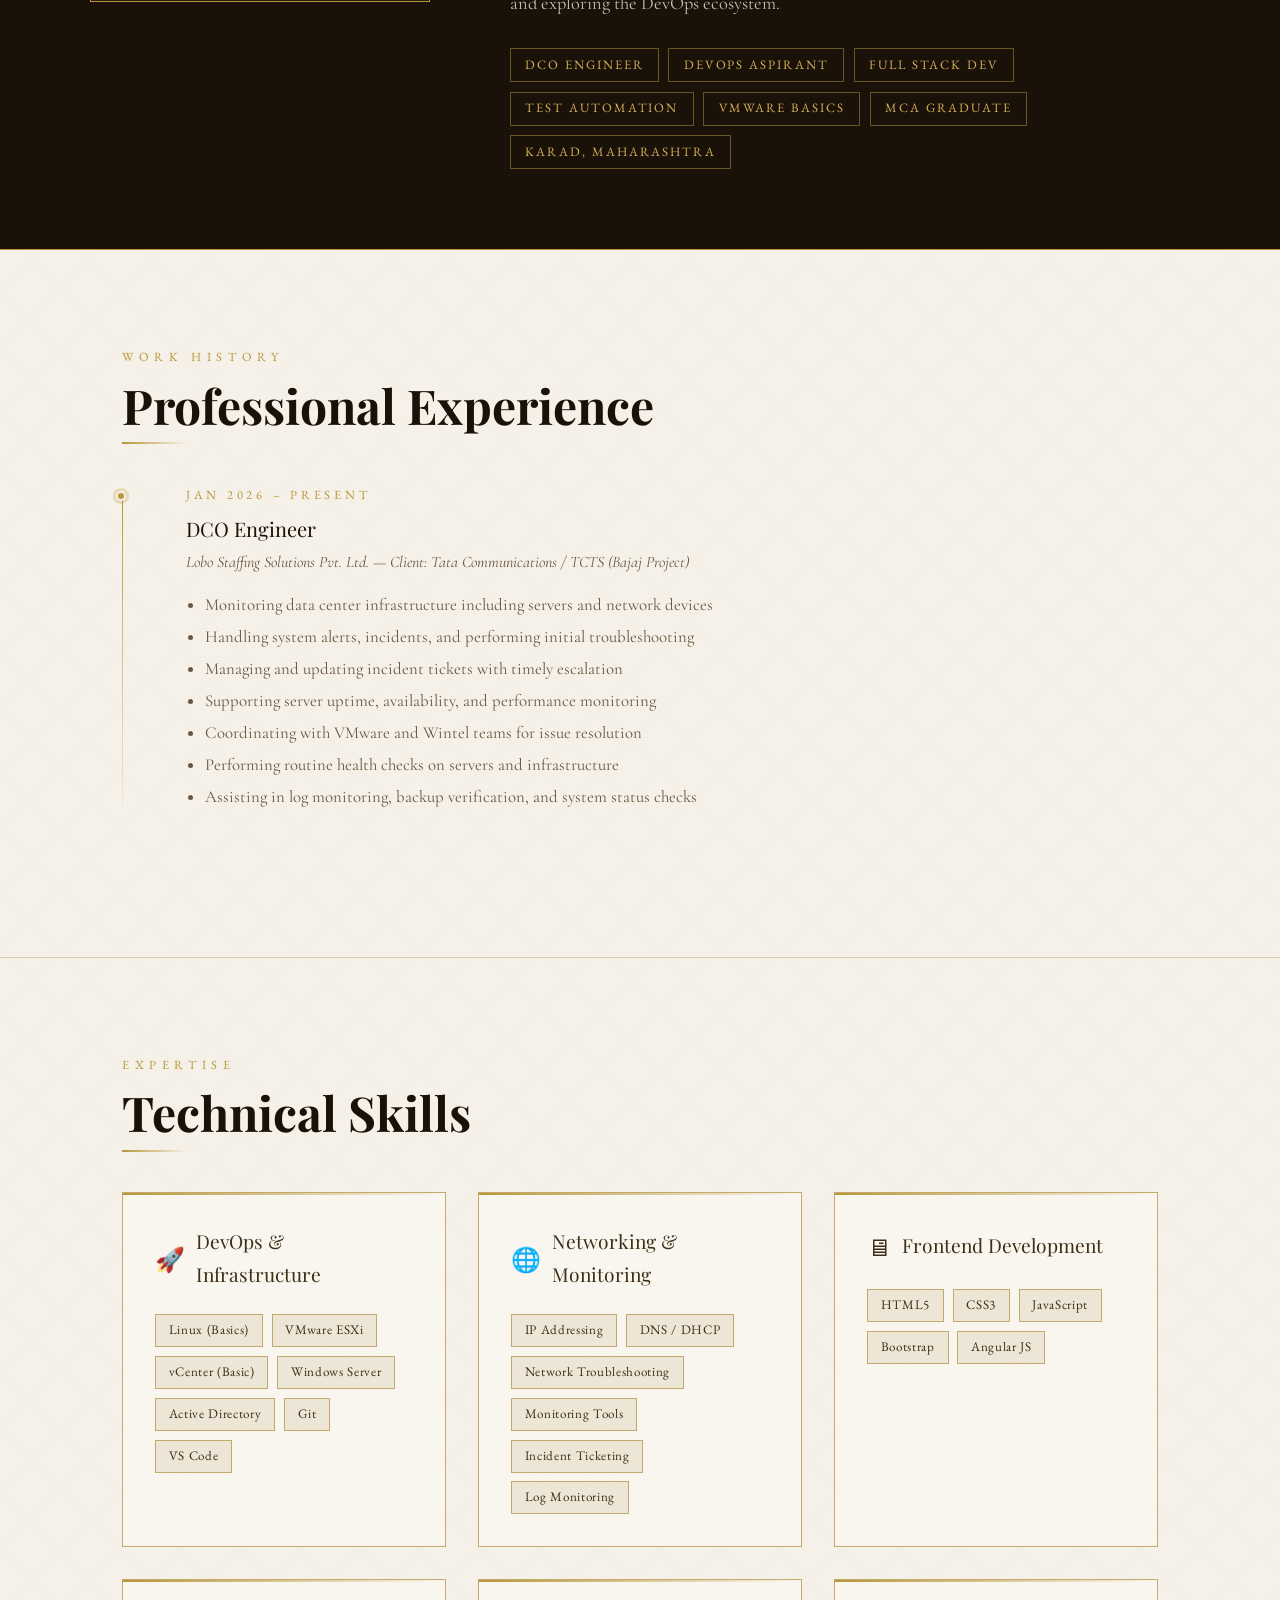
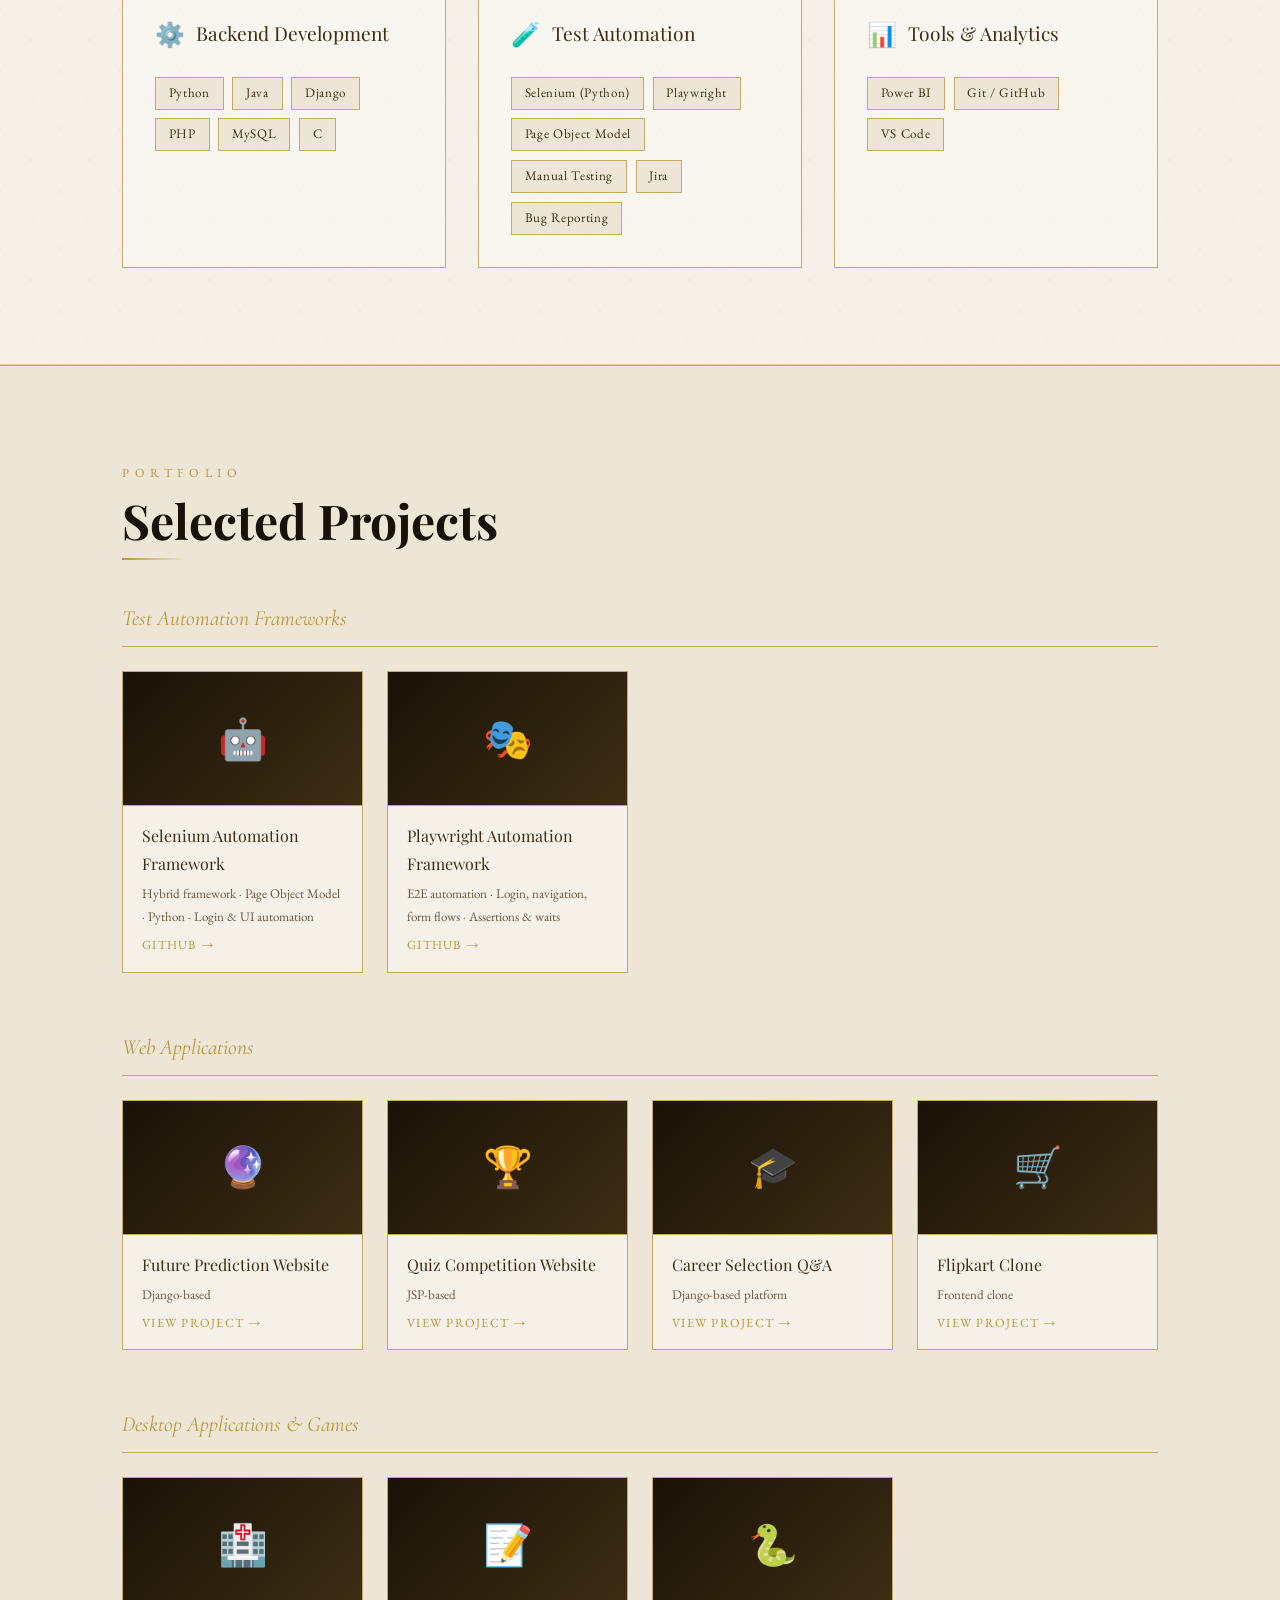
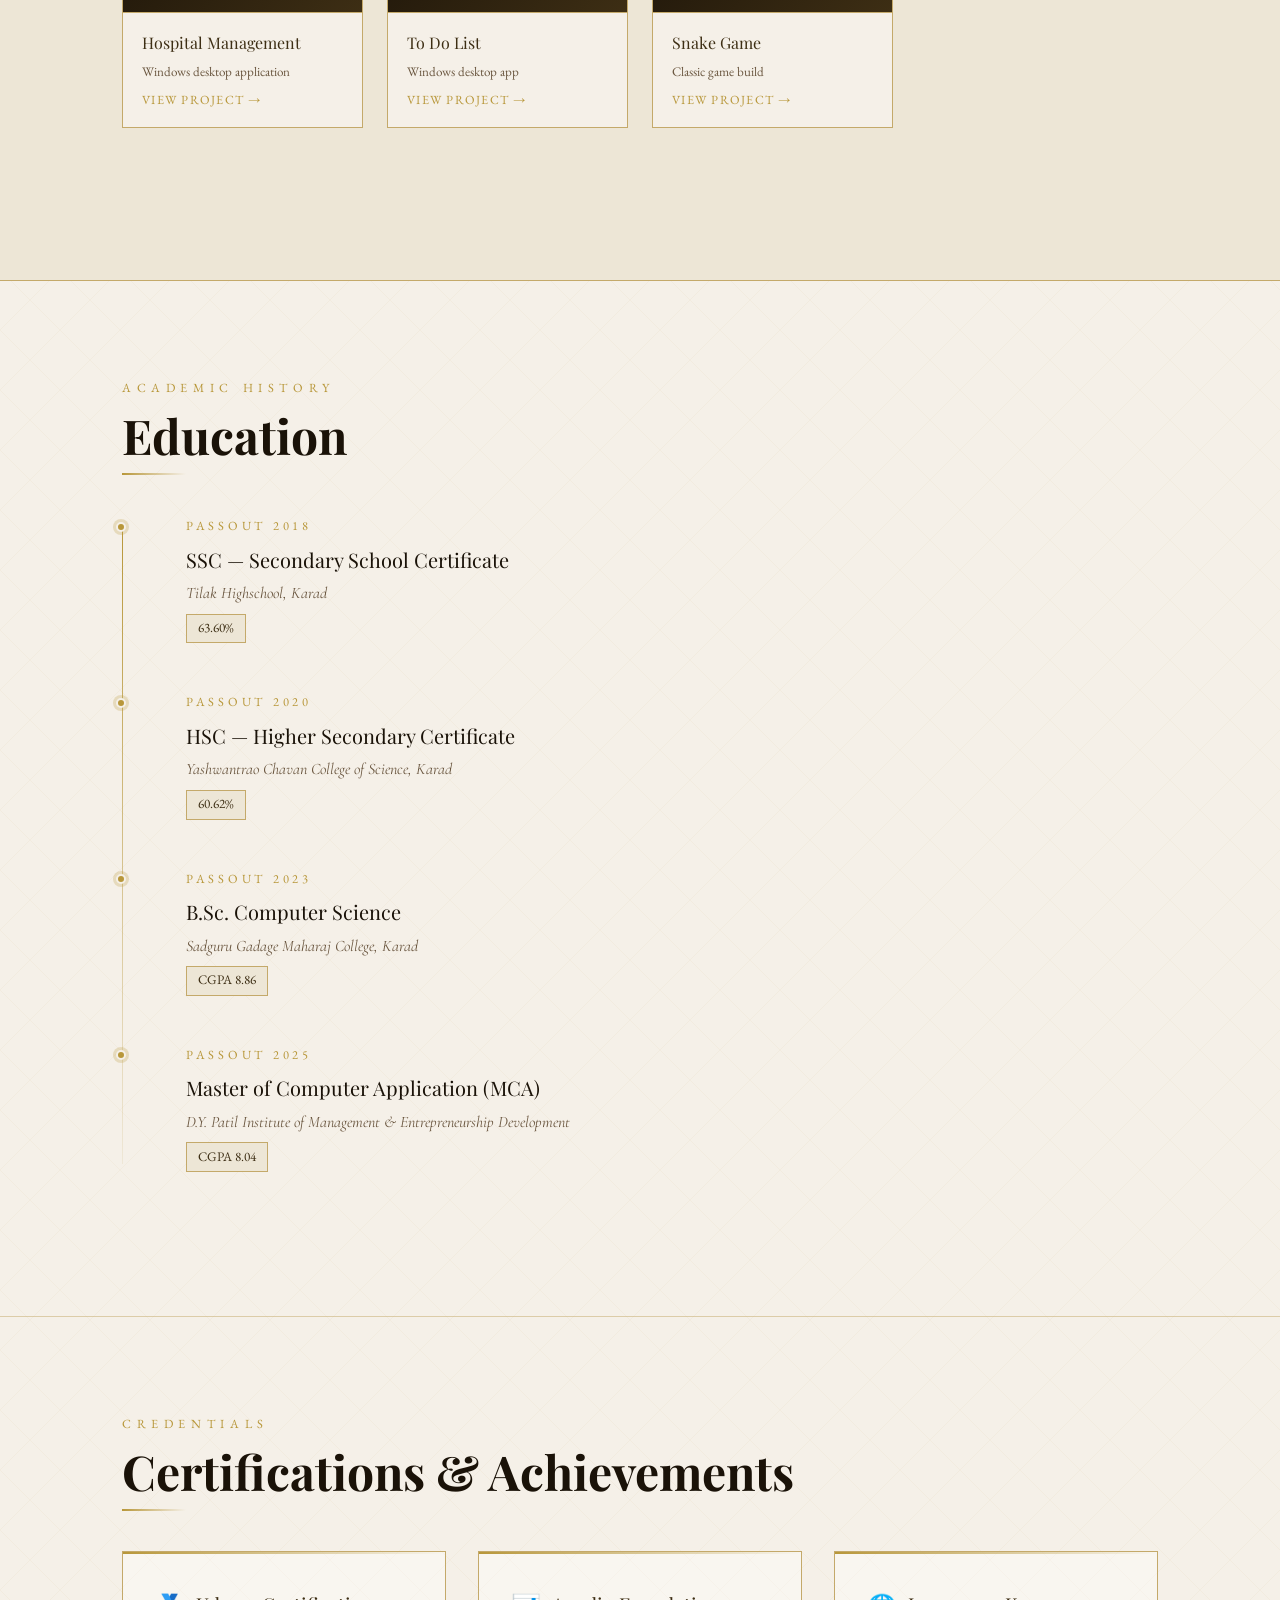
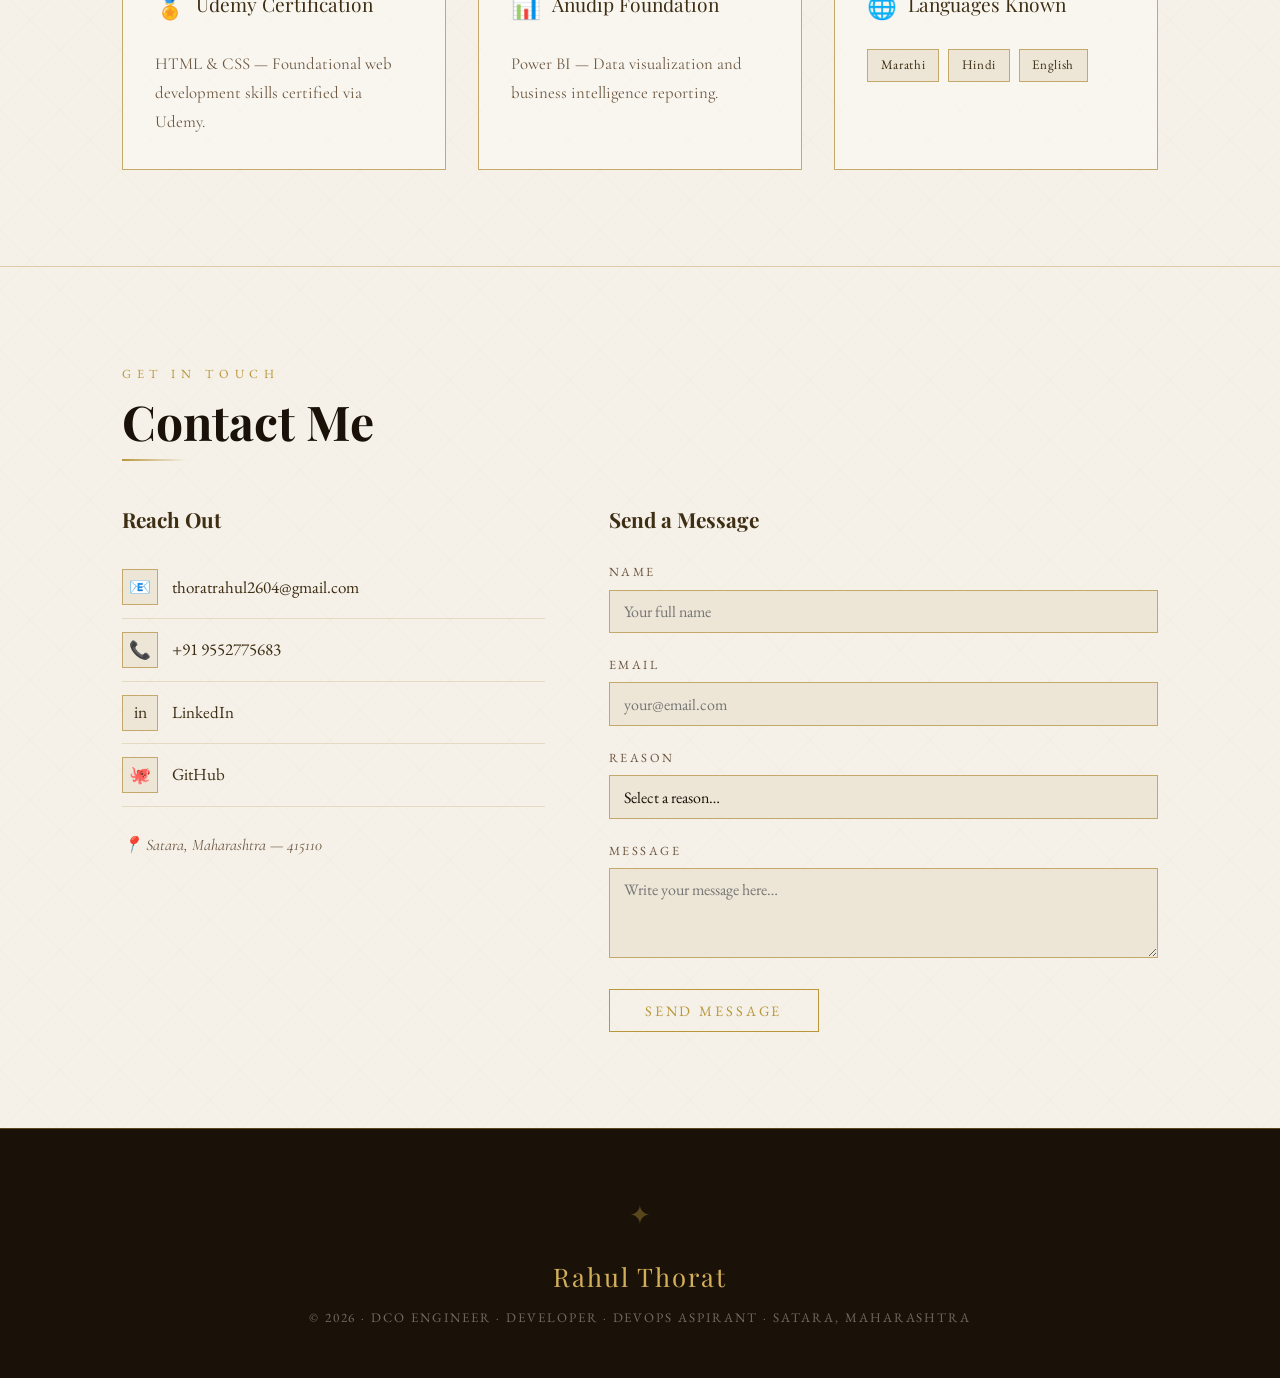
==== commit c2029934: "Remove hero scroll section from index.html Removed the hero scroll section from the index.html." ====
--- a/template/index.html
+++ b/template/index.html
@@ -33,10 +33,6 @@
     <h1>Rahul <em>Thorat</em></h1>
     <p class="hero-desc">MCA graduate with hands-on experience in data center operations, full-stack development, test automation, and a growing expertise in DevOps & cloud infrastructure.</p>
     <a href="#projects" class="hero-cta">View My Work</a>
-  </div>
-  <div class="hero-scroll">
-    <span>Scroll</span>
-    <div class="scroll-line"></div>
   </div>
 </div>
 
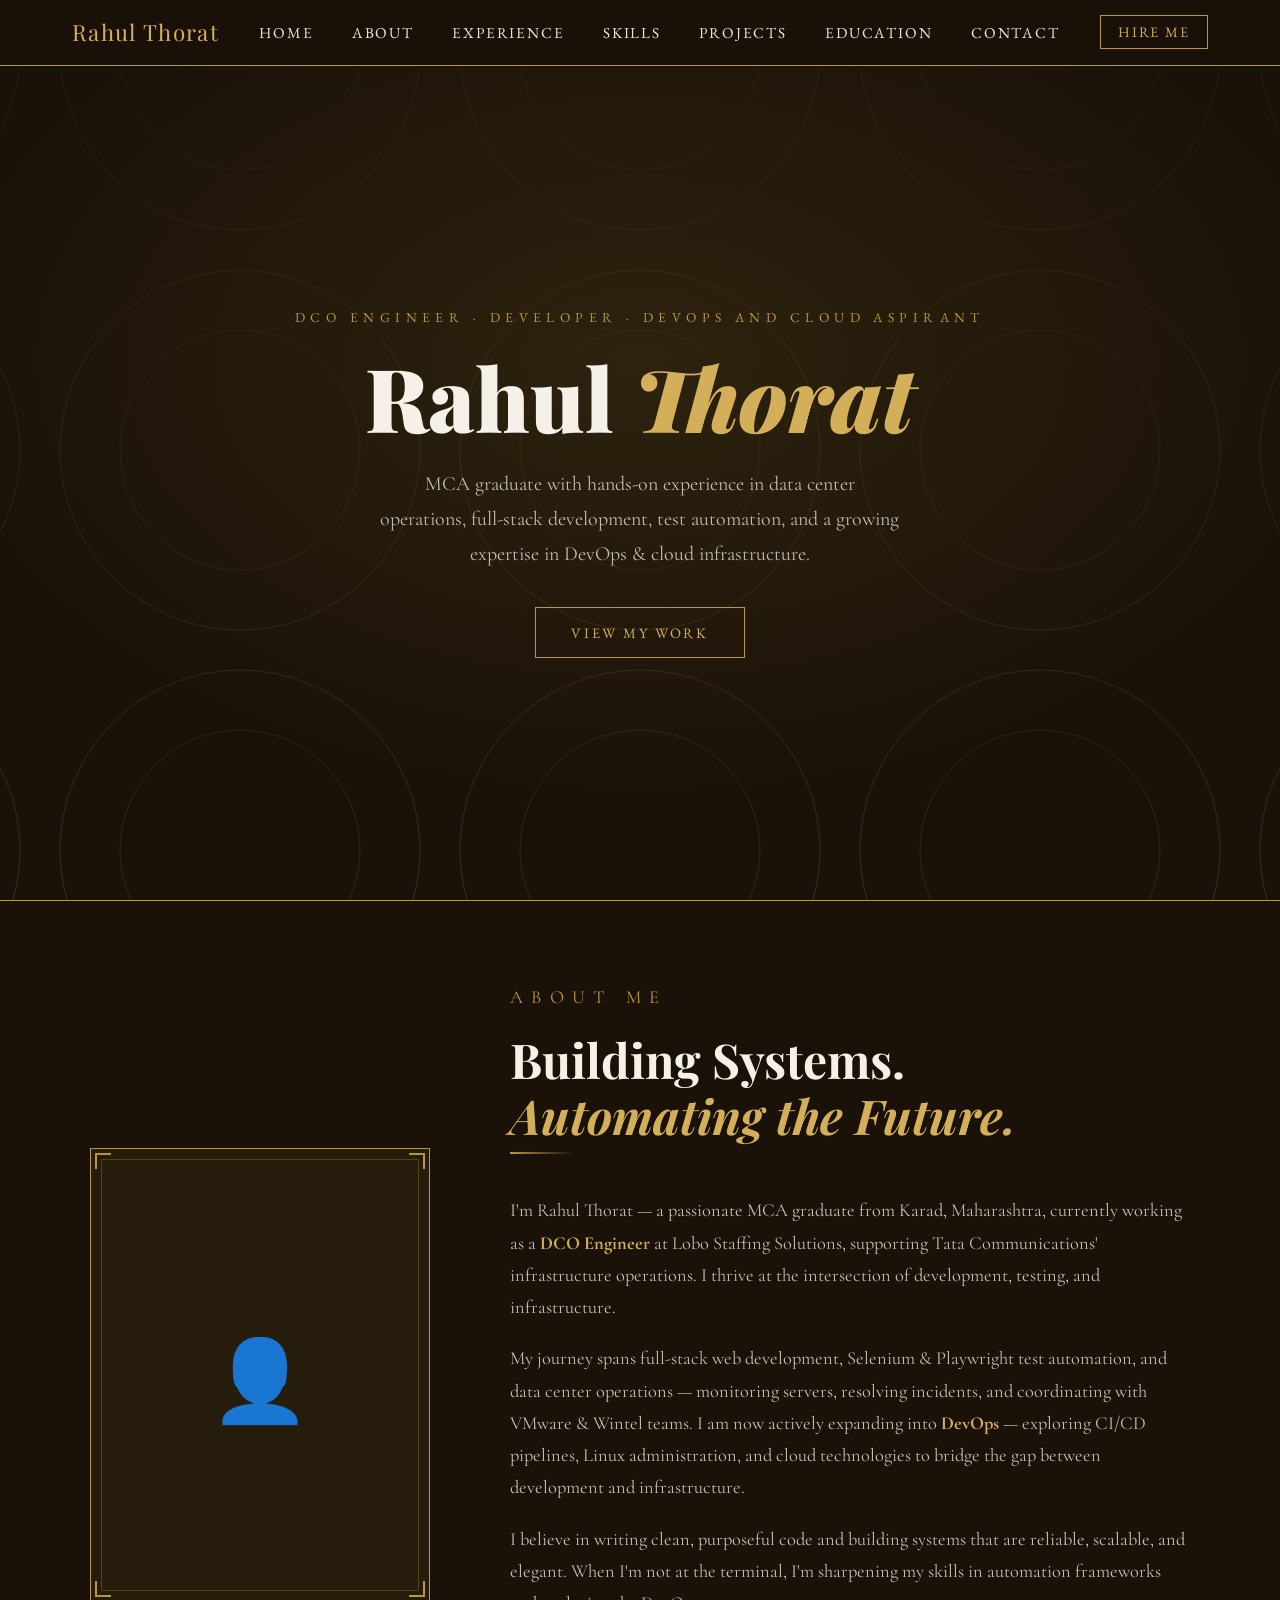
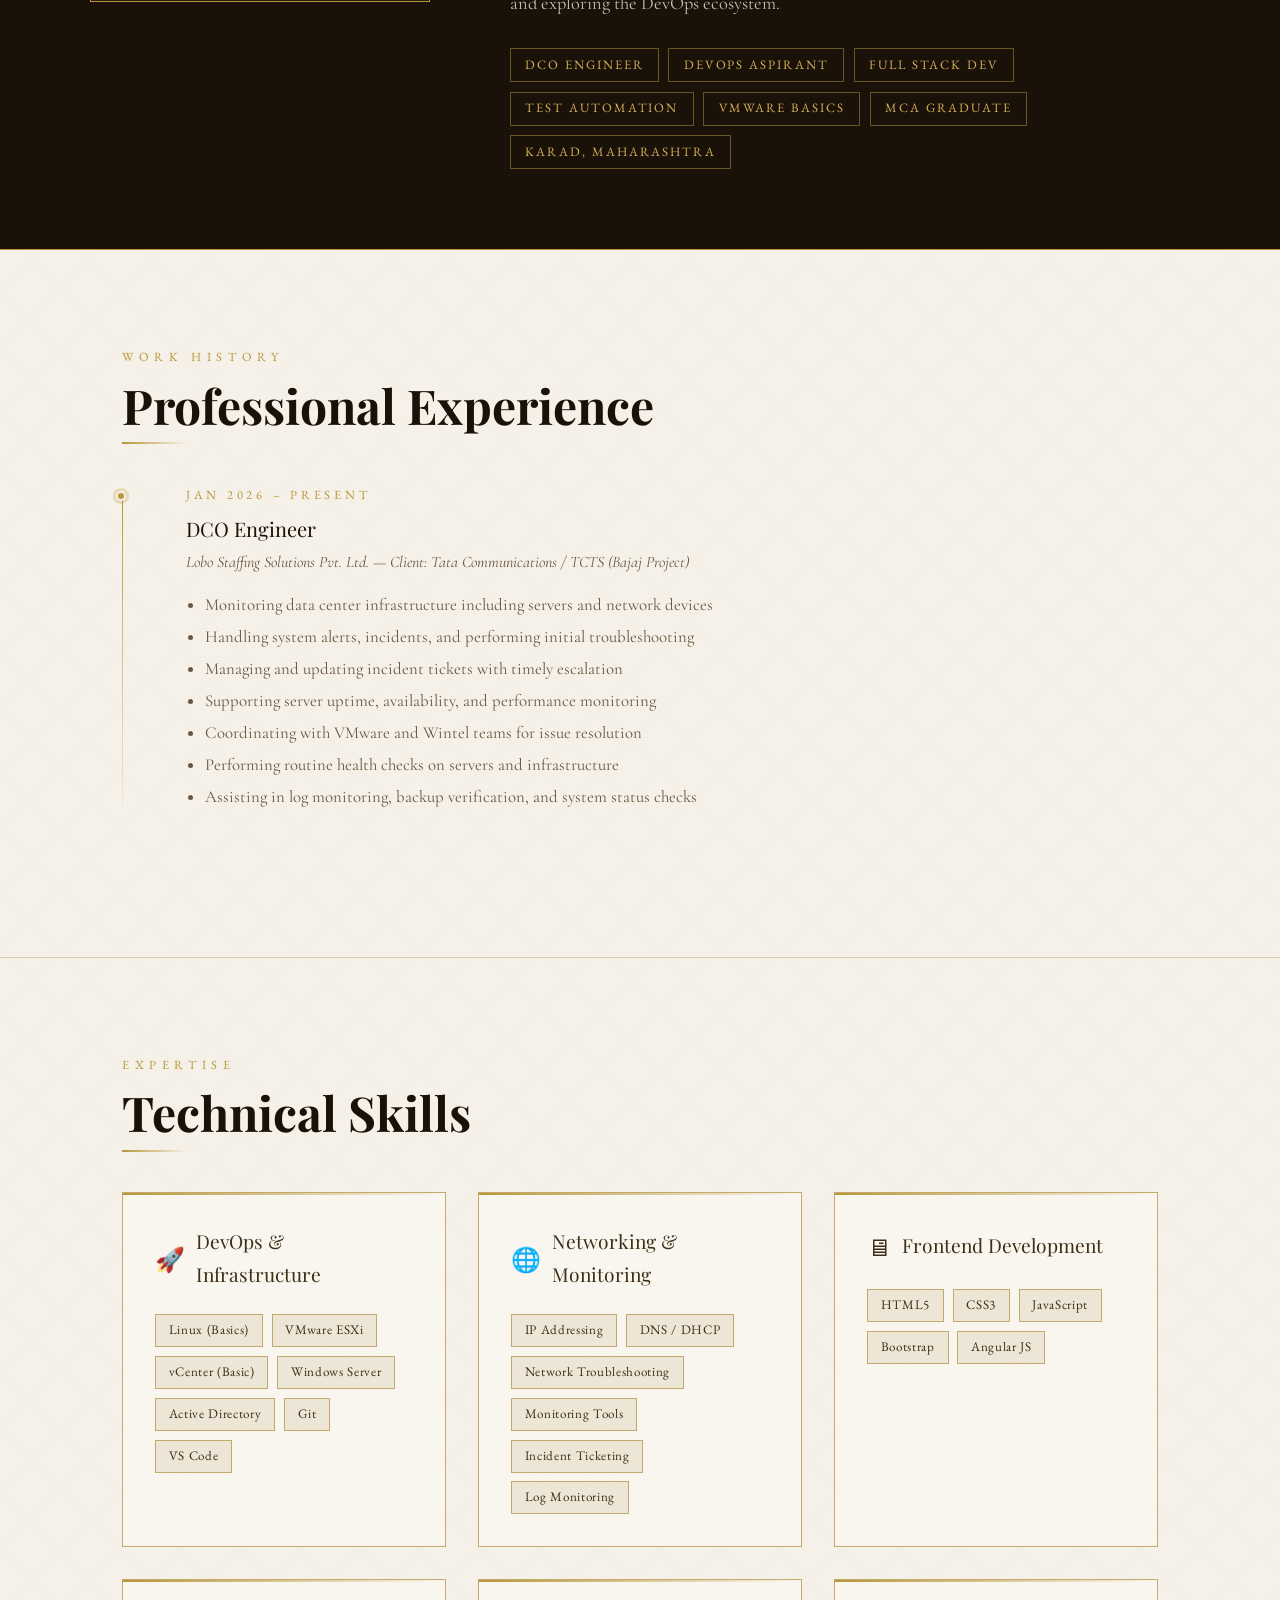
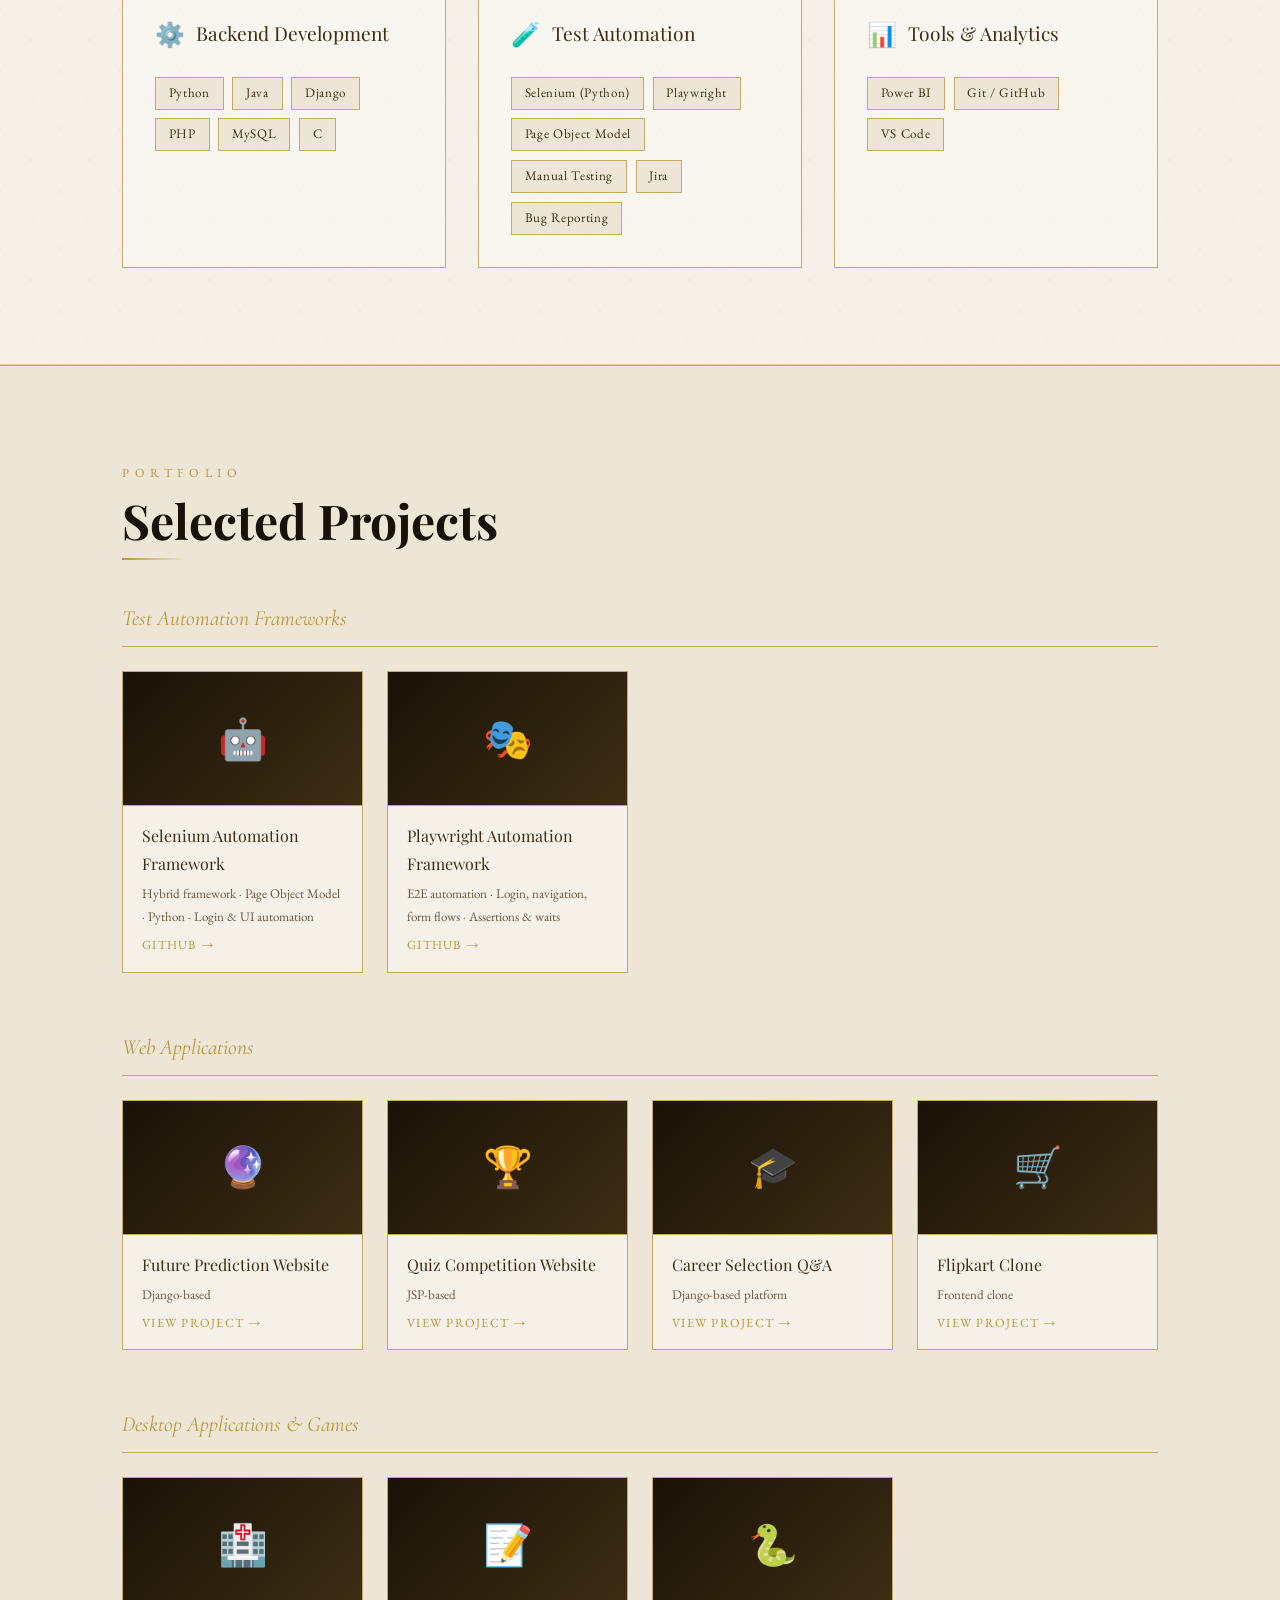
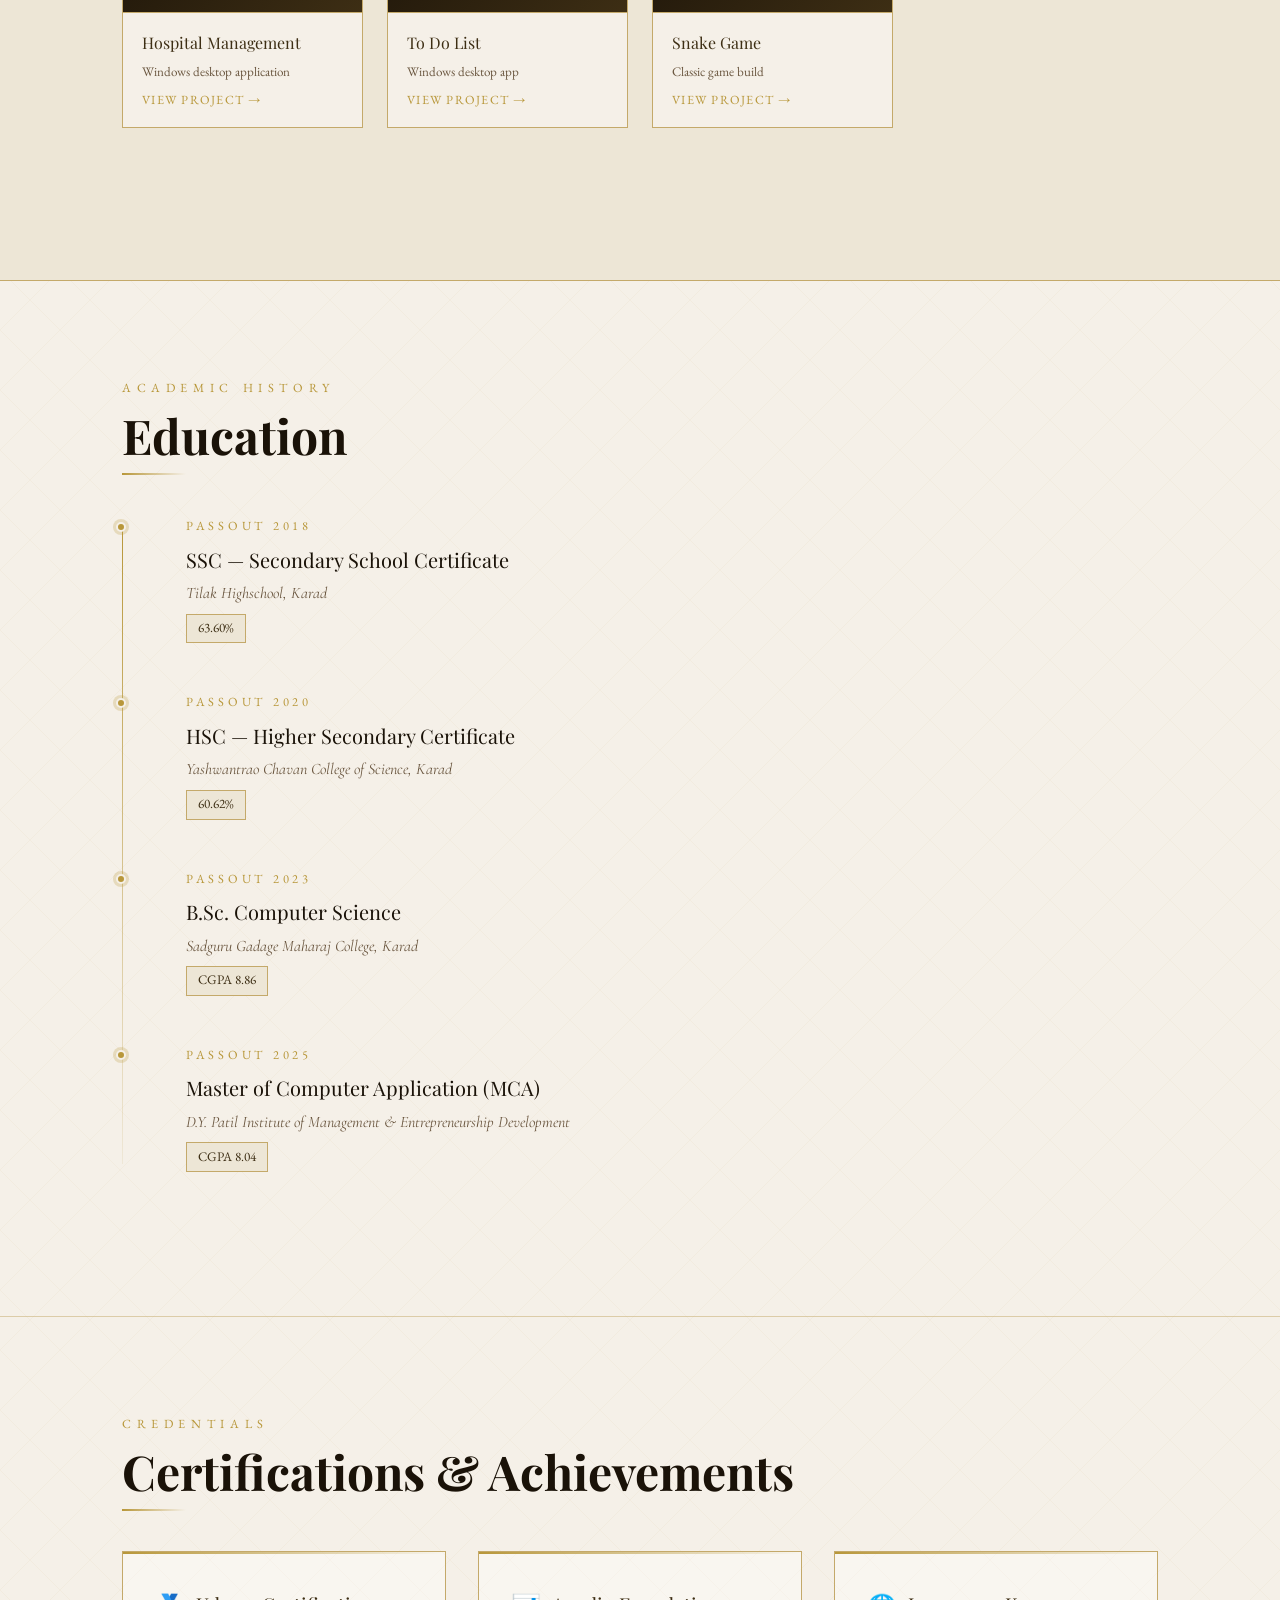
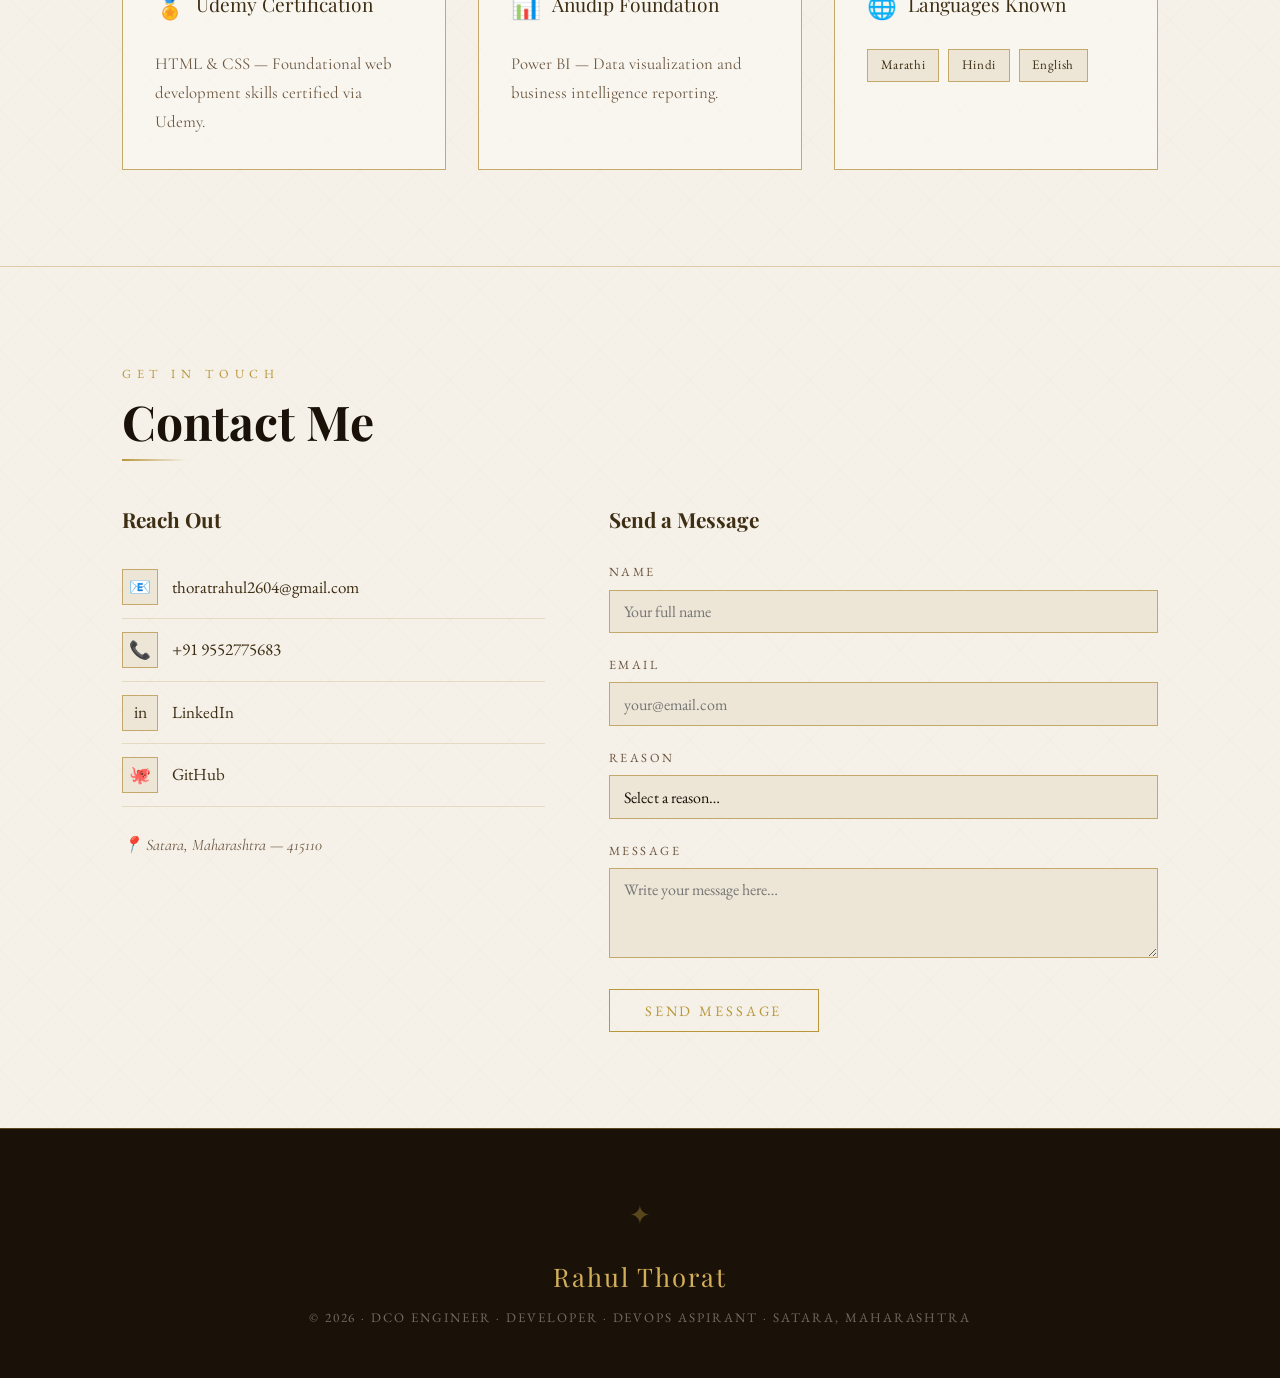
==== commit ea2f45a7: "Update hero description for clarity" ====
--- a/template/index.html
+++ b/template/index.html
@@ -3,7 +3,7 @@
 <head>
   <meta charset="UTF-8" />
   <meta name="viewport" content="width=device-width, initial-scale=1.0"/>
-  <title>Rahul Thorat — DevOps & Full Stack Developer</title>
+  <title>Rahul Thorat — Cloud, DevOps & Full Stack Developer</title>
   <link href="https://fonts.googleapis.com/css2?family=Playfair+Display:wght@400;700;900&family=Cormorant+Garamond:ital,wght@0,300;0,400;0,600;1,300;1,400&family=EB+Garamond:wght@400;500&display=swap" rel="stylesheet"/>
   <link rel="stylesheet" href="../css/styles.css">
 </head>
@@ -29,7 +29,7 @@
 <!-- ═══════════════ HERO ═══════════════ -->
 <div id="home" class="hero">
   <div class="hero-inner">
-    <p class="hero-eyebrow">DCO Engineer · Developer · DevOps Aspirant</p>
+    <p class="hero-eyebrow">DCO Engineer · Developer · DevOps and Cloud Aspirant</p>
     <h1>Rahul <em>Thorat</em></h1>
     <p class="hero-desc">MCA graduate with hands-on experience in data center operations, full-stack development, test automation, and a growing expertise in DevOps & cloud infrastructure.</p>
     <a href="#projects" class="hero-cta">View My Work</a>
@@ -185,7 +185,7 @@
     <div class="project-category reveal">
       <p class="project-cat-label">Test Automation Frameworks</p>
       <div class="projects-grid">
-        <a href="https://github.com" class="project-card">
+        <a href="https://github.com/coderRahul2604/automation_framework_selenium_pytest.git" class="project-card">
           <div class="project-thumb">🤖</div>
           <div class="project-info">
             <p class="project-name">Selenium Automation Framework</p>
@@ -193,7 +193,7 @@
             <p class="project-link">GitHub →</p>
           </div>
         </a>
-        <a href="https://github.com" class="project-card">
+        <a href="https://github.com/coderRahul2604/automation_framework_playwright.git" class="project-card">
           <div class="project-thumb">🎭</div>
           <div class="project-info">
             <p class="project-name">Playwright Automation Framework</p>
@@ -207,7 +207,7 @@
     <div class="project-category reveal">
       <p class="project-cat-label">Web Applications</p>
       <div class="projects-grid">
-        <a href="#" class="project-card">
+        <a href="https://github.com/coderRahul2604/Future-prediction-using-Numerology-.git" class="project-card">
           <div class="project-thumb">🔮</div>
           <div class="project-info">
             <p class="project-name">Future Prediction Website</p>
@@ -215,7 +215,7 @@
             <p class="project-link">View Project →</p>
           </div>
         </a>
-        <a href="#" class="project-card">
+        <a href="https://github.com/coderRahul2604/Quiz-Competition.git" class="project-card">
           <div class="project-thumb">🏆</div>
           <div class="project-info">
             <p class="project-name">Quiz Competition Website</p>
@@ -223,7 +223,7 @@
             <p class="project-link">View Project →</p>
           </div>
         </a>
-        <a href="#" class="project-card">
+        <a href="https://github.com/coderRahul2604/CareerSelectionQandA.git" class="project-card">
           <div class="project-thumb">🎓</div>
           <div class="project-info">
             <p class="project-name">Career Selection Q&amp;A</p>
@@ -231,7 +231,7 @@
             <p class="project-link">View Project →</p>
           </div>
         </a>
-        <a href="#" class="project-card">
+        <a href="https://github.com/coderRahul2604/clonFlipkart.io.git" class="project-card">
           <div class="project-thumb">🛒</div>
           <div class="project-info">
             <p class="project-name">Flipkart Clone</p>
